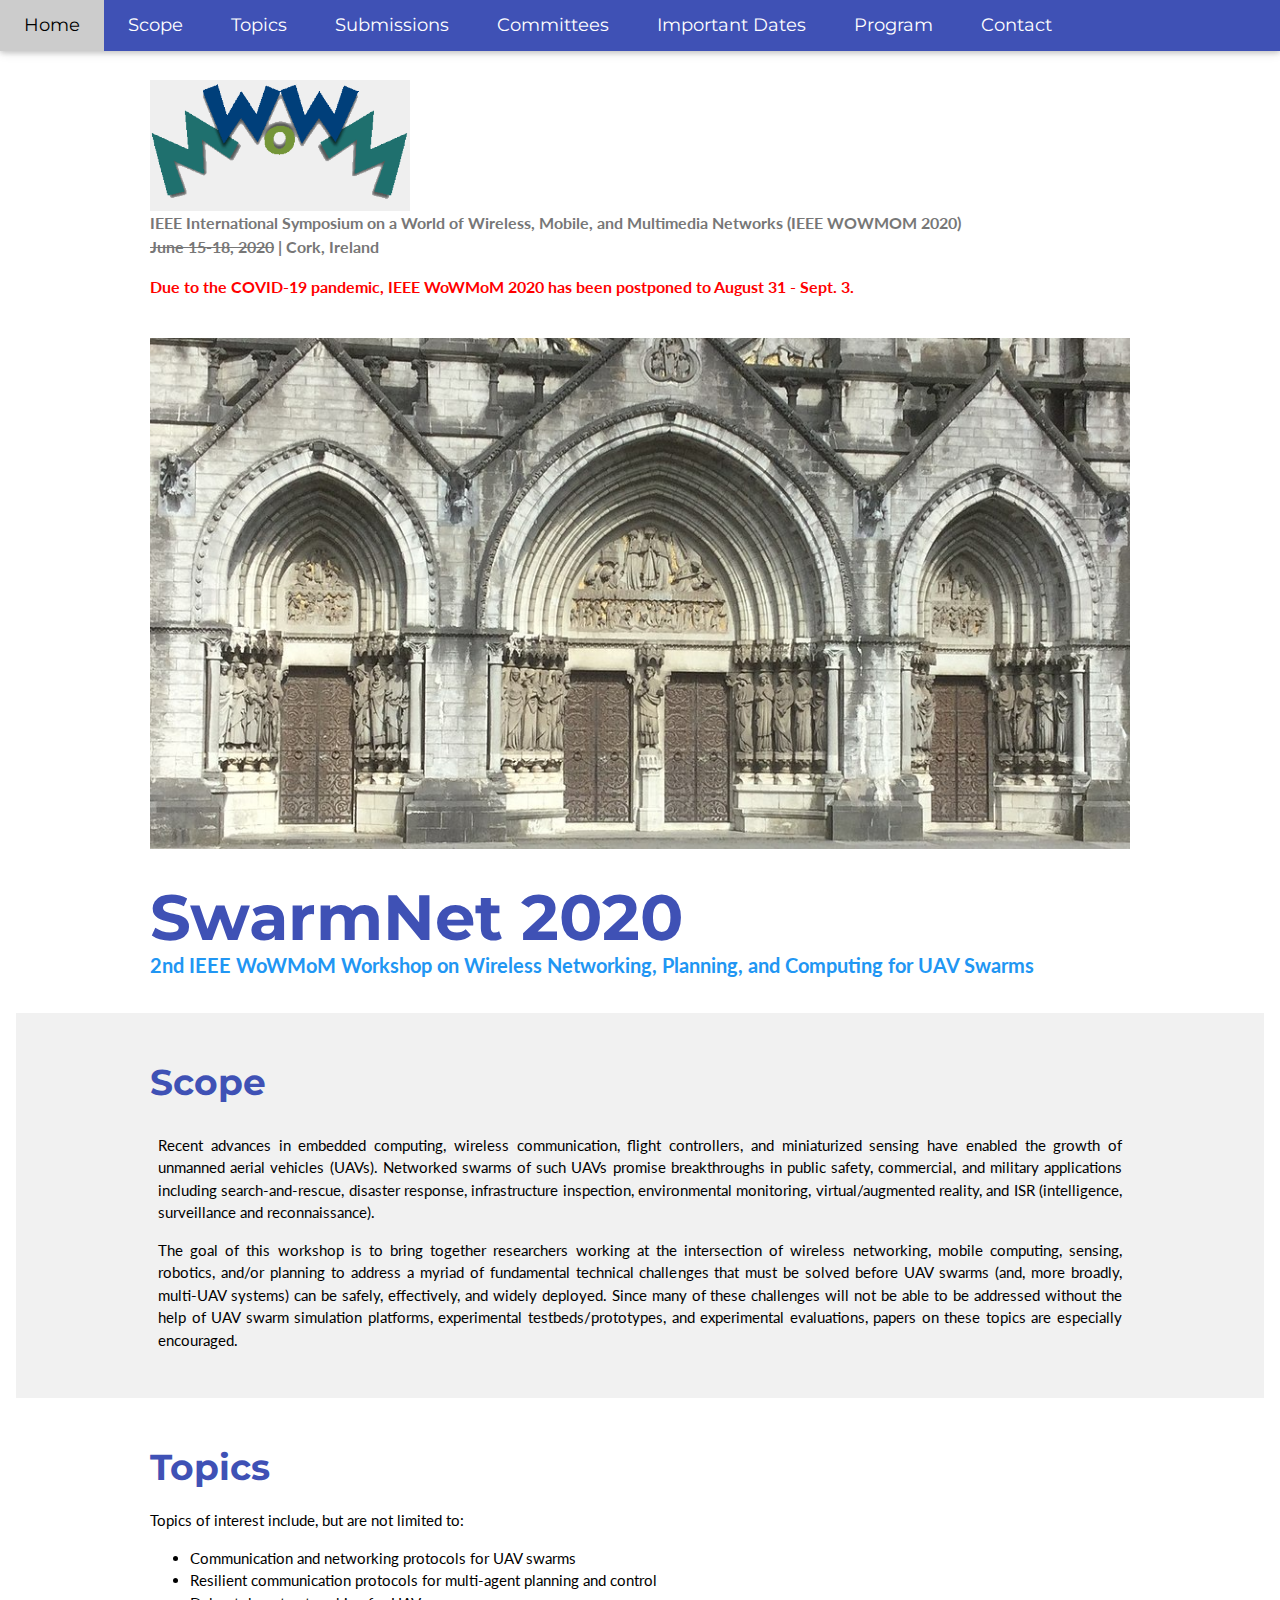
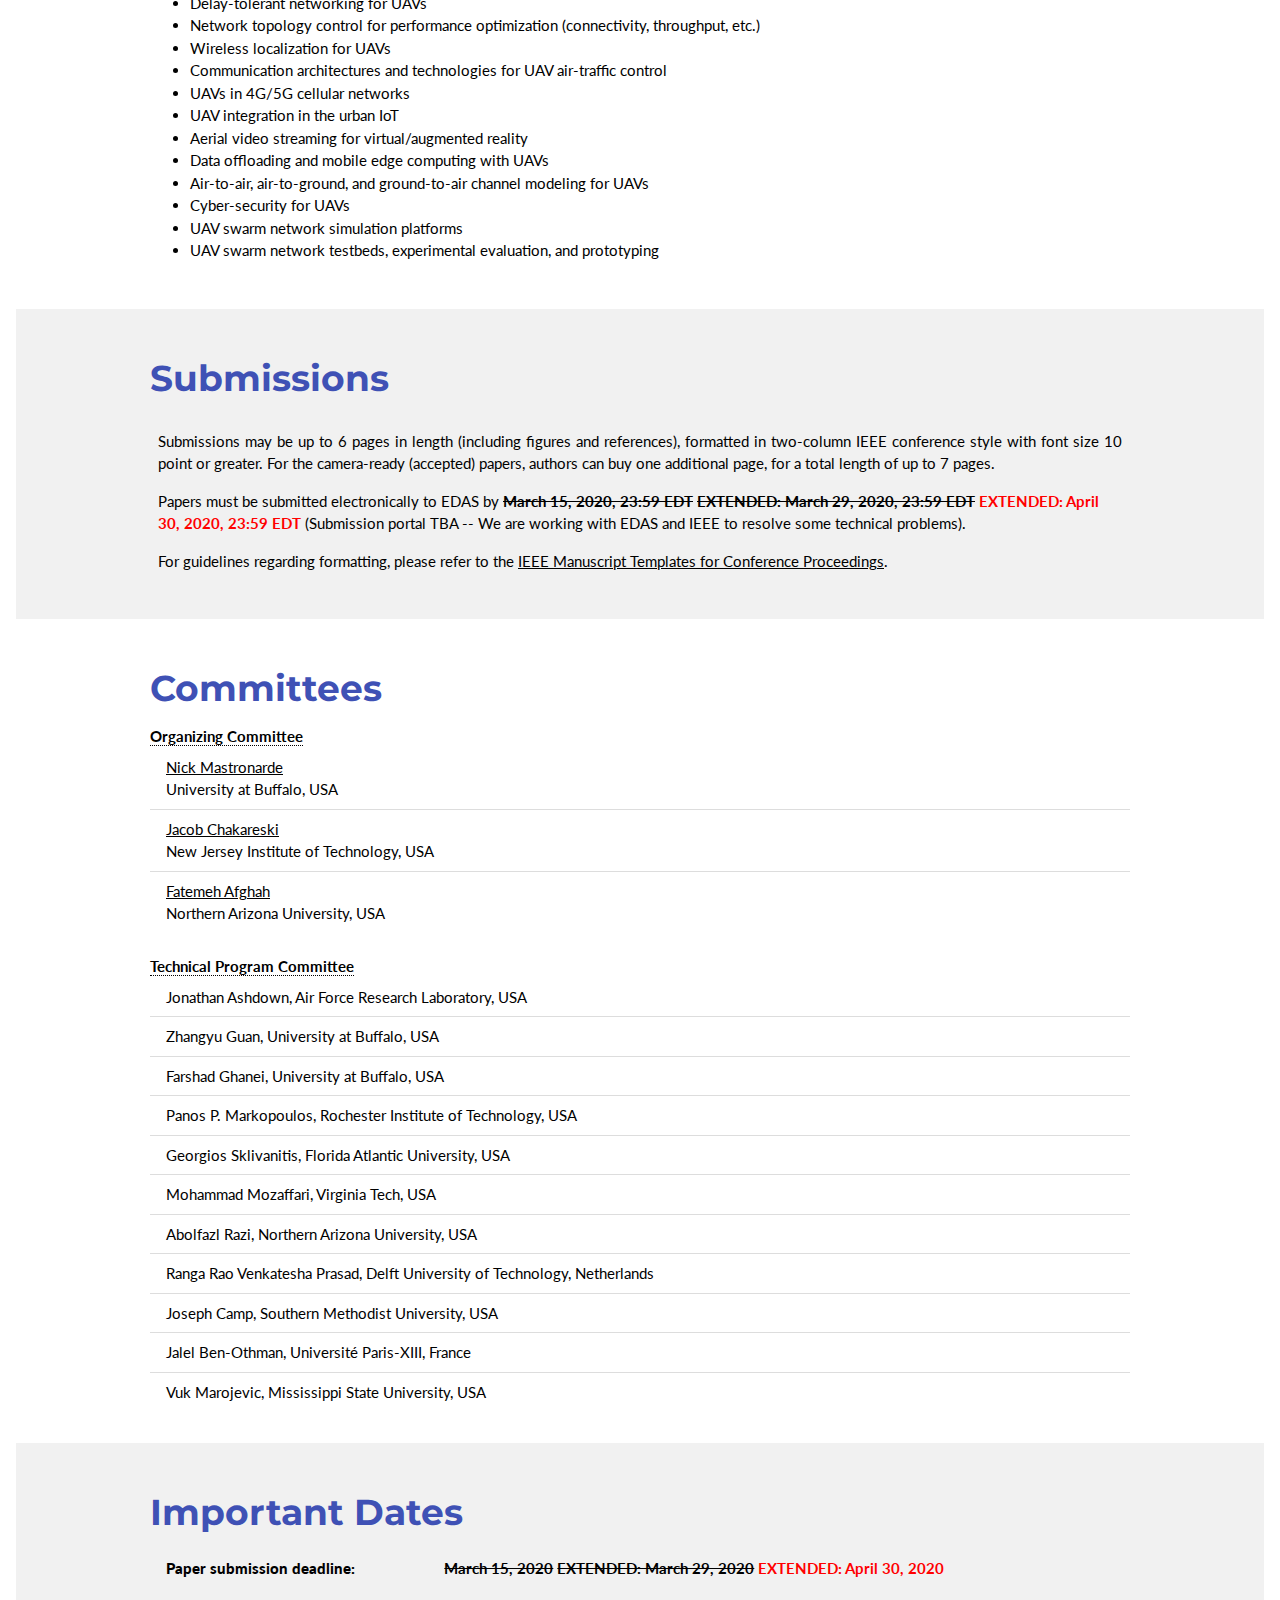
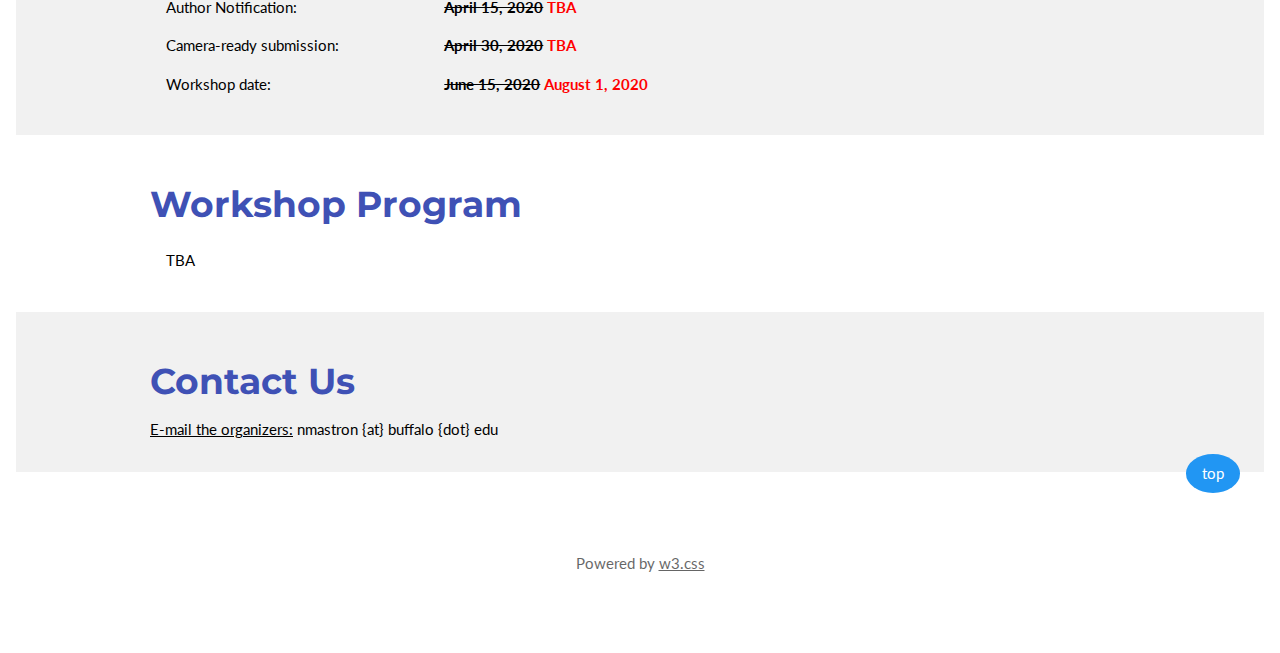
==== 2020/index.html @ 13e82998 "COVID-19 Updates" ====
﻿<!DOCTYPE html>
<html>
   <title>SwarmNet Workshop</title>
   <meta charset="UTF-8">
   <meta name="viewport" content="width=device-width, initial-scale=1">
   <link rel="stylesheet" href="https://www.w3schools.com/w3css/4/w3.css">
   <link href="wcnee.css" rel="stylesheet" type="text/css" id="styleId"/>
   <link rel="stylesheet" href="https://fonts.googleapis.com/css?family=Lato">
   <link rel="stylesheet" href="https://fonts.googleapis.com/css?family=Montserrat">
   <link rel="stylesheet" href="https://cdnjs.cloudflare.com/ajax/libs/font-awesome/4.7.0/css/font-awesome.min.css">
   <style>
      body,h1,h2,h3,h4,h5,h6 {font-family: "Lato", sans-serif}
      .w3-bar,h1,button {font-family: "Montserrat", sans-serif}
      .fa-anchor,.fa-coffee {font-size:200px}
   .auto-style1 {
	font-weight: bold;
	text-decoration: line-through;
}
.auto-style2 {
	font-weight: bold;
	color: #FF0000;
}
   </style>
   <body>
      <!-- Navbar -->
      <div class="w3-top">
         <div class="w3-bar w3-indigo w3-card-2 w3-left-align w3-large">
            <a class="w3-bar-item w3-button w3-hide-medium w3-hide-large w3-right w3-padding-large w3-hover-white w3-large w3-indigo" href="javascript:void(0);" onclick="myFunction()" title="Toggle Navigation Menu"><i class="fa fa-bars"></i></a>
            <a href="#" class="w3-bar-item w3-button w3-padding-large w3-white">Home</a>
            <a href="#scope" class="w3-bar-item w3-button w3-hide-small w3-padding-large w3-hover-white">Scope</a>
            <a href="#topics" class="w3-bar-item w3-button w3-hide-small w3-padding-large w3-hover-white">Topics</a>
            <a href="#submissions" class="w3-bar-item w3-button w3-padding-large">Submissions</a>
            <a href="#committees" class="w3-bar-item w3-button w3-hide-small w3-padding-large w3-hover-white">Committees</a>
            <a href="#dates" class="w3-bar-item w3-button w3-hide-small w3-padding-large w3-hover-white">Important Dates</a>
            <a href="#program" class="w3-bar-item w3-button w3-hide-small w3-padding-large w3-hover-white">Program</a>
            <a href="#contact" class="w3-bar-item w3-button w3-hide-small w3-padding-large w3-hover-white">Contact</a>
         </div>
         
         <!-- Navbar on small screens -->
         <div id="navDemo" class="w3-bar-block w3-white w3-hide w3-hide-large w3-hide-medium w3-large">
            <a href="#scope" class="w3-bar-item w3-button w3-padding-large">Scope</a>
            <a href="#topics" class="w3-bar-item w3-button w3-padding-large">Topics</a>
            <a href="#submissions" class="w3-bar-item w3-button w3-padding-large">Submissions</a>
            <a href="#committees" class="w3-bar-item w3-button w3-padding-large">Committees</a>
            <a href="#dates" class="w3-bar-item w3-button w3-padding-large">Important Dates</a>
            <a href="#program" class="w3-bar-item w3-button w3-padding-large">Program</a>
            <a href="#contact" class="w3-bar-item w3-button w3-padding-large">Contact</a>
         </div>
      </div>
      
      <!-- Header -->
      <header class="w3-container w3-white" style="padding-top:80px;">
      </header>
      
      <!-- First Grid -->
      <div class="w3-row-padding w3-padding-8 w3-container" id="home">
         <div class="w3-content">
            
            <!-- <a href="http://tccc.committees.comsoc.org/" target="_blank"></a>
            <img src="logo-tccc.png" width="120px" style="padding:25px 0px 0px 0px; position:absolute; margin-left:850px;"/>
            
            <a href="https://www.mst.edu" target="_blank">
            <img src="logo-missouri.png" width="120px" style="padding:0px 0px 0px 0px; position:absolute; margin-left:720px;"/></a>
            
            <a href="https://www.computer.org/" target="_blank">
            <img src="ieee-computer-society.png" width="120px" style="padding:0px 0px 0px 0px; position:absolute; margin-left:590px;"/></a> -->
            
            <a href="http://www.cs.ucc.ie/wowmom2020/">            
               <img src="logo-wowmom.png" width="260px" style="padding:0px 0px 0px 0px"/>
            </a>
            <p style="color:#777; font-size:12pt; font-weight: bold; padding-top:0; margin-top:0;">
               IEEE International Symposium on a World of Wireless, Mobile, and Multimedia Networks (IEEE WOWMOM 2020) 
               <br> <s>June 15-18, 2020</s> | Cork, Ireland
            </p>
			 <p style="color:red; font-size:12pt; font-weight: bold; padding-top:0; margin-top:0;">
               Due to the COVID-19 pandemic, IEEE WoWMoM 2020 has been postponed to August 31 - Sept. 3.</p>
            <br>
            
            <img class="w3-image" src="Saint_Fin_Barre_Cathedral.jpg" style="margin-bottom:10px;">
            <h1 class="w3-jumbo w3-text-indigo" style="margin-bottom:-25px;"><b>
			SwarmNet 2020</b></h1>
            <h4 class="w3-text-blue"><b>2nd IEEE WoWMoM Workshop on Wireless Networking, Planning, and Computing for UAV Swarms</b></h4>
            <br>
         </div>
      </div>
      
      <div class="w3-container"> <!-- w3-threequarter -->
         <div class="w3-row-padding w3-padding-32 w3-container w3-light-grey" id="scope">
            <div class="w3-content">
               <h1 class="w3-xxlarge w3-text-indigo "><b>Scope</b></h1>
               <!-- Photo grid (modal) -->
               <div class="w3-row-padding">
                  <div>
                     <p align="justify">Recent advances in embedded computing, wireless communication, flight controllers, 
                     and miniaturized sensing have enabled the growth of unmanned aerial vehicles (UAVs). 
                     Networked swarms of such UAVs promise breakthroughs in public safety, commercial, and military applications 
                     including search-and-rescue, disaster response, infrastructure inspection, environmental monitoring, 
                     virtual/augmented reality, and ISR (intelligence, surveillance and reconnaissance). </p>                    
                     <p align="justify">The goal of this workshop is to bring together researchers working at the intersection of 
                     wireless networking, mobile computing, sensing, robotics, and/or planning 
                     to address a myriad of fundamental technical challenges that must be solved before UAV swarms (and,
                     more broadly, multi-UAV systems) can be safely, effectively, and widely deployed. 
                     Since many of these challenges will not be able to be addressed without the help of UAV swarm simulation platforms, 
                     experimental testbeds/prototypes, and experimental evaluations, papers on these topics are especially encouraged. </p>
                  </div>
               </div>
            </div>
         </div>
         <!-- Second Grid -->
         <div class="w3-row-padding w3-white w3-padding-32 w3-container" id="topics">
            <div class="w3-content">
               <h1 class="w3-xxlarge w3-text-indigo "><b>Topics</b></h1>
               <p>Topics of interest include, but are not limited to:</p>
               <!-- 
               <br>
               <b style="border-bottom: 1px #000 dotted;">Communications and Networking Protocols</b> 
               -->
               <ul>
                  <li> Communication and networking protocols for UAV swarms </li>
                  <li> Resilient communication protocols for multi-agent planning and control </li>
                  <li> Delay-tolerant networking for UAVs </li>
                  <li> Network topology control for performance optimization (connectivity, throughput, etc.) </li>
                  <li> Wireless localization for UAVs </li>
                  <li> Communication architectures and technologies for UAV air-traffic control </li>
                  <li> UAVs in 4G/5G cellular networks </li>
                  <li> UAV integration in the urban IoT </li>
                  <li> Aerial video streaming for virtual/augmented reality </li>
                  <li> Data offloading and mobile edge computing with UAVs </li>
                  <li> Air-to-air, air-to-ground, and ground-to-air channel modeling for UAVs
                  <li> Cyber-security for UAVs
                  <li> UAV swarm network simulation platforms
                  <li> UAV swarm network testbeds, experimental evaluation, and prototyping
			   </ul>
            </div>
         </div>


         <div class="w3-row-padding w3-light-grey w3-padding-32 w3-container" id="submissions">
            <div class="w3-content">
               <h1 class="w3-xxlarge w3-text-indigo"><b>Submissions</b></h1>
               <div class="w3-row-padding">
                  <div>
                     <p align="justify"> Submissions may be up to 6 pages in length (including figures and references), 
                     formatted in two-column IEEE conference style with font size 10 point or greater. 
                     For the camera-ready (accepted) papers, authors can buy one additional page, for a total length of up to 7 pages.</p>
		             <p>Papers must be submitted electronically to EDAS 
			         <!-- (<a href="https://edas.info/N25791" target="_blank"> https://edas.info/N25791 </a>) -->
			         by 
			         <span class="auto-style1">March 15, 2020, 23:59 EDT</span>
					 <span class="auto-style1">EXTENDED: March 29, 2020, 23:59 EDT</span>
					 <span class="auto-style2">EXTENDED: April 30, 2020, 23:59 EDT</span>
					 (Submission portal TBA -- We are working with EDAS and IEEE to resolve some technical problems).
					 </p>
                     <p>For guidelines regarding formatting, please refer to the 
                     <a href="http://www.ieee.org/conferences_events/conferences/publishing/templates.html" target="_blank"> IEEE Manuscript Templates for Conference Proceedings</a>.
                     </p>
		             <!-- <p> A copyright footer should be added to all camera ready submissions. The right footer is selected according the following criteria:
                         (1) For papers in which all authors are employed by the US government, the copyright notice is: U.S. Government work not protected by U.S. copyright;
                         (2) For papers in which all authors are employed by a Crown government (UK, Canada, and Australia), the copyright notice is: 978-1-7281-0270-2/19/$31.00 ©2019 Crown;
                         (3) For papers in which all authors are employed by the European Union, the copyright notice is: 978-1-7281-0270-2/19/$31.00 ©2019 European Union; and
			             (4) For all other papers the copyright notice is: 978-1-7281-0270-2/19/$31.00 ©2019 IEEE.</p> -->
                  </div>
               </div>
            </div>
         </div>


         <div class="w3-row-padding w3-white w3-padding-32 w3-container" id="committees">
            <div class="w3-content">
               <h1 class="w3-xxlarge w3-text-indigo"><b>Committees</b></h1>
               <ul class="w3-ul">
                  <b style="border-bottom: 1px #000 dotted;">Organizing Committee</b>
                  <li> <a href="http://www.eng.buffalo.edu/~nmastron/" target="_blank"> Nick Mastronarde</a>
                       <br> University at Buffalo, USA
                        
                  <li> <a href="http://www.jakov.org/" target="_blank"> Jacob Chakareski</a>
                       <br> New Jersey Institute of Technology, USA
                  
                  <li> <a href="https://www.ics.uci.edu/~mlevorat/" target="_blank"> Fatemeh Afghah</a>
                       <br> Northern Arizona University, USA
               </ul>
		       <br>
               <ul class="w3-ul">
                  <b style="border-bottom: 1px #000 dotted;">Technical Program Committee</b>
                  <li> Jonathan Ashdown, Air Force Research Laboratory, USA
                  <li> Zhangyu Guan, University at Buffalo, USA
                  <li> Farshad Ghanei, University at Buffalo, USA
                  <li> Panos P. Markopoulos, Rochester Institute of Technology, USA
                  <li> Georgios Sklivanitis, Florida Atlantic University, USA
                  <li> Mohammad Mozaffari, Virginia Tech, USA
                  <li> Abolfazl Razi, Northern Arizona University, USA
                  <li> Ranga Rao Venkatesha Prasad, Delft University of Technology, Netherlands
                  <li> Joseph Camp, Southern Methodist University, USA
                  <li> Jalel Ben-Othman, Université Paris-XIII, France
		  <li> Vuk Marojevic, Mississippi State University, USA
               </ul>
            </div>
         </div>

         <div class="w3-row-padding w3-light-grey w3-padding-32 w3-container" id="dates">
            <div class="w3-content">
               <h1 class="w3-xxlarge w3-text-indigo"><b>Important Dates</b></h1>
               <table class="w3-table w3-striped">
                  <tr>
		             <th><b>Paper submission deadline:</b></th>
                     <th><span class="auto-style1">March 15, 2020</span>
					 <span class="auto-style1">EXTENDED: March 29, 2020</span>
					 <span class="auto-style2">EXTENDED: April 30, 2020</span>
					 </th>
                  </tr>
                  <tr>
                     <td>Author Notification:</td>
                     <td> <span class="auto-style1">April 15, 2020</span> 
                     <span class="auto-style2">TBA</span></td>
                  </tr>
                  <tr>
                     <td>Camera-ready submission:</td>
                     <td> <span class="auto-style1">April 30, 2020</span>
                     <span class="auto-style2">TBA</span></td></td>
                  </tr>
                  <tr>
                     <td>Workshop date:</td>
                     <td> <span class="auto-style1">June 15, 2020</span>
                     <span class="auto-style2">August 1, 2020</span></td></td>
                  </tr>
               </table>
            </div>
         </div>

         <div class="w3-row-padding w3-white w3-padding-32 w3-container" id="program">
            <div class="w3-content">
               <h1 class="w3-xxlarge w3-text-indigo"><b>Workshop Program</b></h1>
               <ul class="w3-ul">
                  <li> TBA
	              <!-- <li> 08:00 – 08:30 Registration
                  <li> 08:30 – 08:35 Opening Remarks
                  <li> 08:35 – 09:25 Keynote Talk: 
		               Autonomous Localization, Channelization, and Networking – Dimitris Pados
                  <li> 09:25 – 10:00 Invited Talk: 
		               Drone Cellular Networks: from theory to practice – Ludovico Ferranti
                  <li> 10:00 – 10:30 Coffee Break
                  <li> 10:30 – 12:20 Accepted Papers
                  <li> [1] Adaptive Swarm Control for Mobile Resource Placement in Wireless Ad-hoc Networks –	
                       Bradley R Fraser, Andrew Coyle, Claudia Szabo, Robert Hunjet
	              <li> [2] Ground Localization with a Drone and UWB Antennas: Experiments on the Field –
                       Francesco Betti Sorbelli, Cristina M. Pinotti
                  <li> [3] Blockchain Technology for Network of Unmanned Aerial Vehicle Swarms –	
                       Isaac Jensen, Daisy Flora Selvaraj, Prakash Ranganathan
	              <li> [4] Ray Tracing Analysis for UAV-assisted Integrated Access and Backhaul Millimeter Wave Networks –
                       Alberto Perez, Abdurrahman Fouda, Ahmed S. Ibrahim
                  <li> 12:20 – 12:30 Closing -->
	           </ul>
            </div>
         </div>     
	      
         <div class="w3-row-padding w3-light-grey w3-padding-32 w3-container" id="contact">
            <div class="w3-content">
               <h1 class="w3-xxlarge w3-text-indigo"><b>Contact Us</b></h1>
               <a href="mailto:nmastron@buffalo.edu" target="_top">E-mail the organizers:</a> nmastron 
				  {at} buffalo {dot} edu
            </div>
         </div>

         <div class="w3-container" style="position:relative">
            <a href="#home" class="w3-button w3-normal w3-circle w3-blue"
               style="position:absolute;top:-18px;right:24px"> top </a>
         </div>
      </div>

      <!--
      <div class="w3-container w3-rest">
         <div id="twitter">
            <a class="twitter-timeline" data-lang="en" height="2150" data-theme="dark" data-link-color="#2B7BB9" href="https://twitter.com/IEEE_WCNEE?ref_src=twsrc%5Etfw">Tweets by IEEE_WCNEE</a>
            <script>!function(d,s,id){var js,fjs=d.getElementsByTagName(s)[0],p=/^http:/.test(d.location)?'http':'https';if(!d.getElementById(id)){js=d.createElement(s);js.id=id;js.src=p+"://platform.twitter.com/widgets.js";fjs.parentNode.insertBefore(js,fjs);}}(document,"script","twitter-wjs");</script>
         </div>
      </div>
      -->

      <!--
	  <div class="w3-container w3-rest">
	  			<div id="conference">
		       	<p class="title">WCNEE Workshops</p>
				<ul>
			  		<li><a href="http://infocom2018.ieee-infocom.org/content/workshop-wcnee-wireless-communications-and-networking-extreme-environments">2018 - Honolulu, USA</a></li>
			  	</ul>
			  	<ul>
			  		<li><a href="http://infocom2017.ieee-infocom.org/workshop/wcnee-wireless-communications-and-networking-extreme-environments">2017 - Atlanta, USA</a></li>
			  	</ul>
			 </div>
	   </div>
	   -->
	   
      <!-- Footer -->
      <footer class="w3-container w3-padding-64 w3-center w3-opacity">
         <p>Powered by <a href="https://www.w3schools.com/w3css/default.asp" target="_blank">w3.css</a></p>
      </footer>
      <script>
         // Used to toggle the menu on small screens when clicking on the menu button
         function myFunction() {
             var x = document.getElementById("navDemo");
             if (x.className.indexOf("w3-show") == -1) {
                 x.className += " w3-show";
             } else {
                 x.className = x.className.replace(" w3-show", "");
             }
         }
      </script>
   </body>
</html>
---- 2020/wcnee.css ----
div#conference{
	margin-top: 20px;
	margin-left: 0px;
	margin-right:50px;
	background:#333333;
	border-radius: 5px;	
	width:300px;
	height:300px;
	overflow: auto;
}

div#conference .title{
    color: white;
    text-align:left;
    margin-left:10px;
    margin-bottom:-5px;
	font-weight:bold;
	font-family: "Lato", sans-serif;
	font-size:0.9em;
	background:transparent;
	text-decoration:none;
	
}

div#conference ul.menu li a{
	float:left;
	color:#ffffff;
	
}



div#conference li {
  color: white; /* bullet color */
   margin-bottom:10px;
   margin-top:10px;
   margin-left:-15px;
	
}
div#conference ul {
border-top: 1px solid #404040;
}

#conference a:link, 
#conference a:visited, 
#conference a:hover { 
	color:#fff;
}
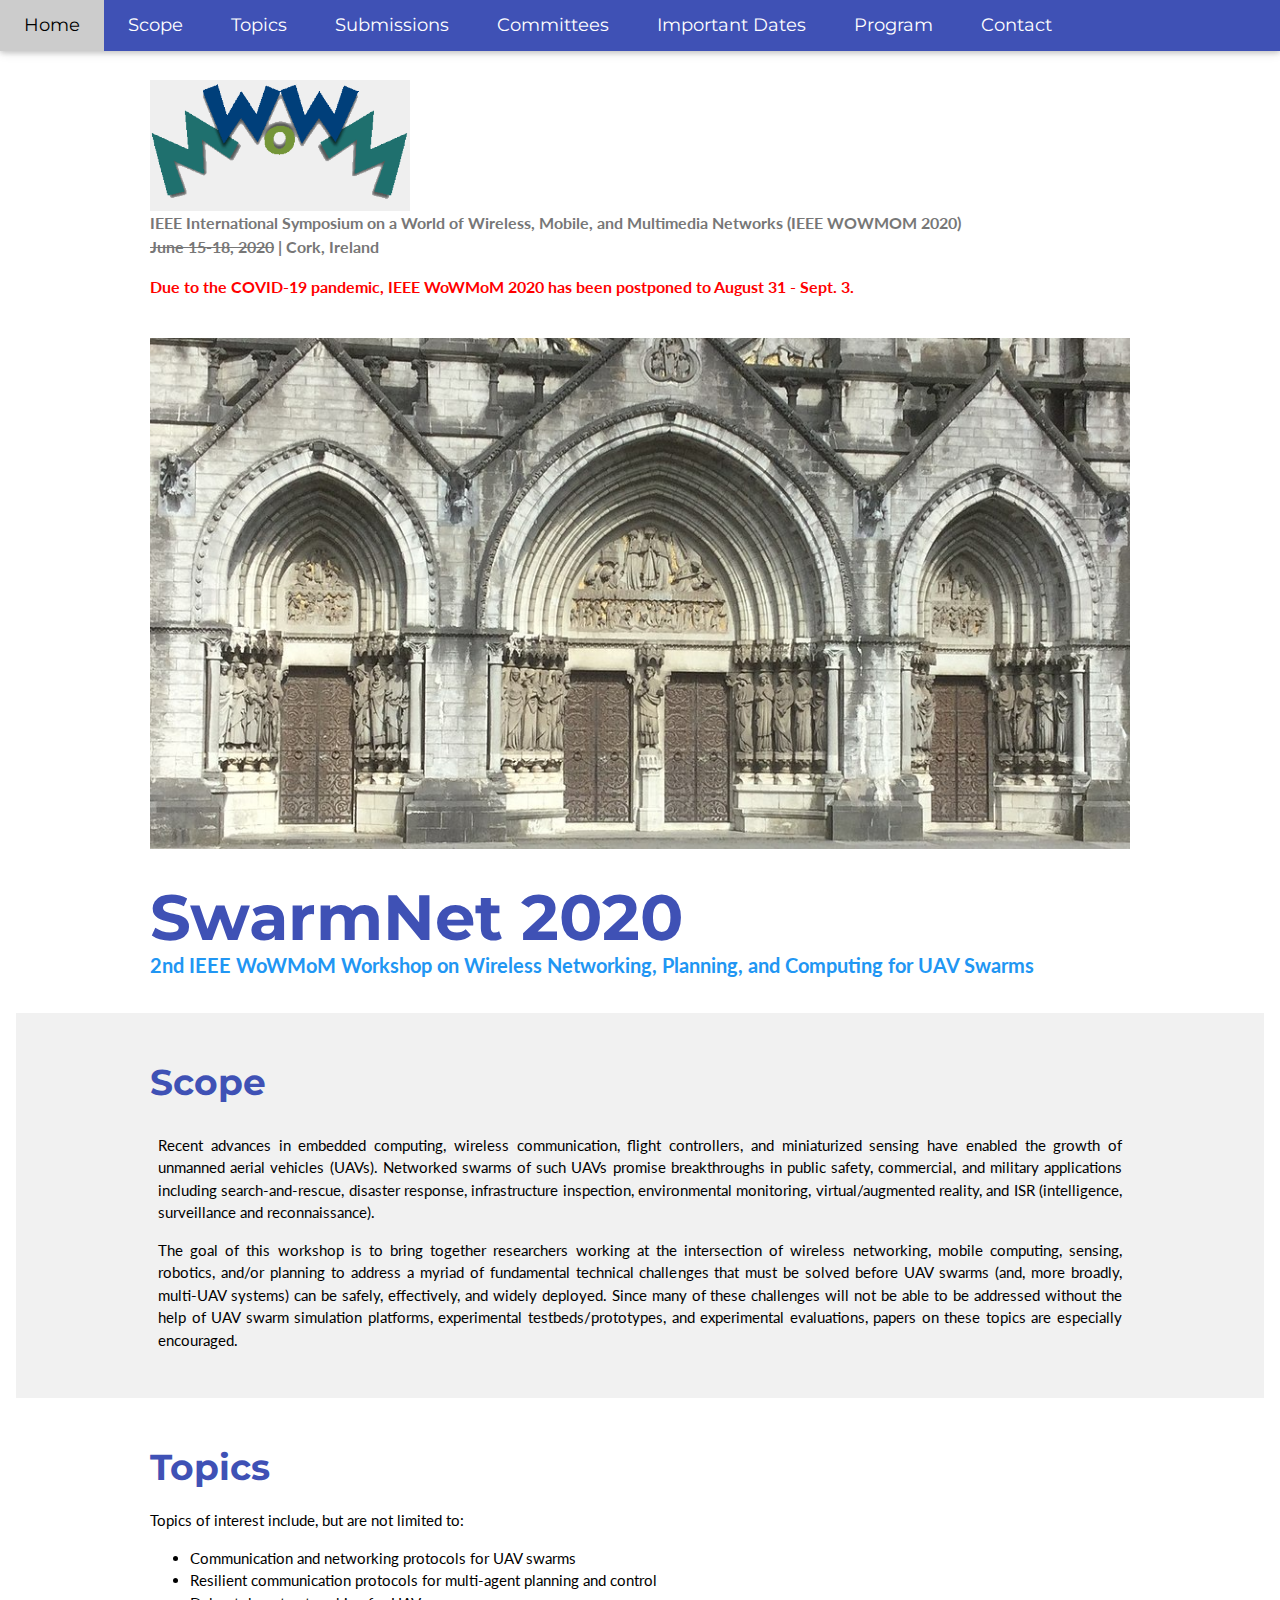
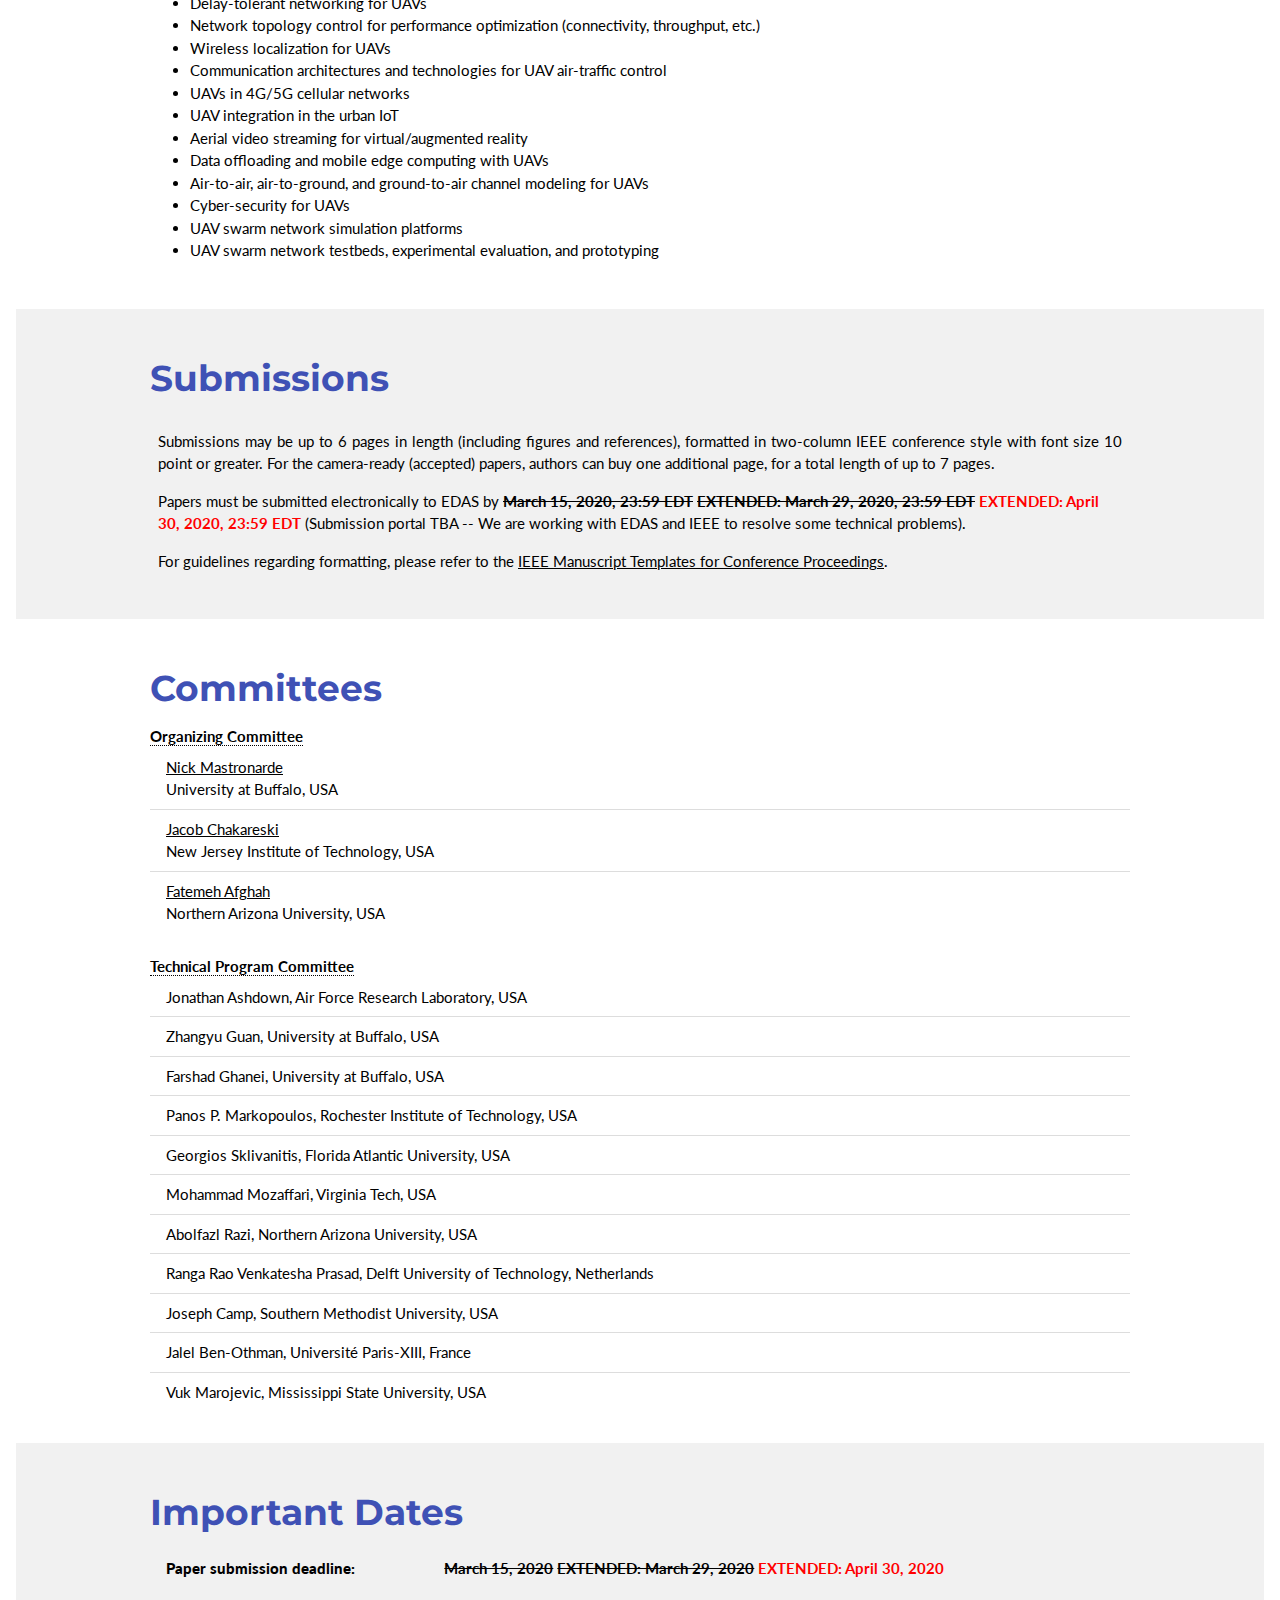
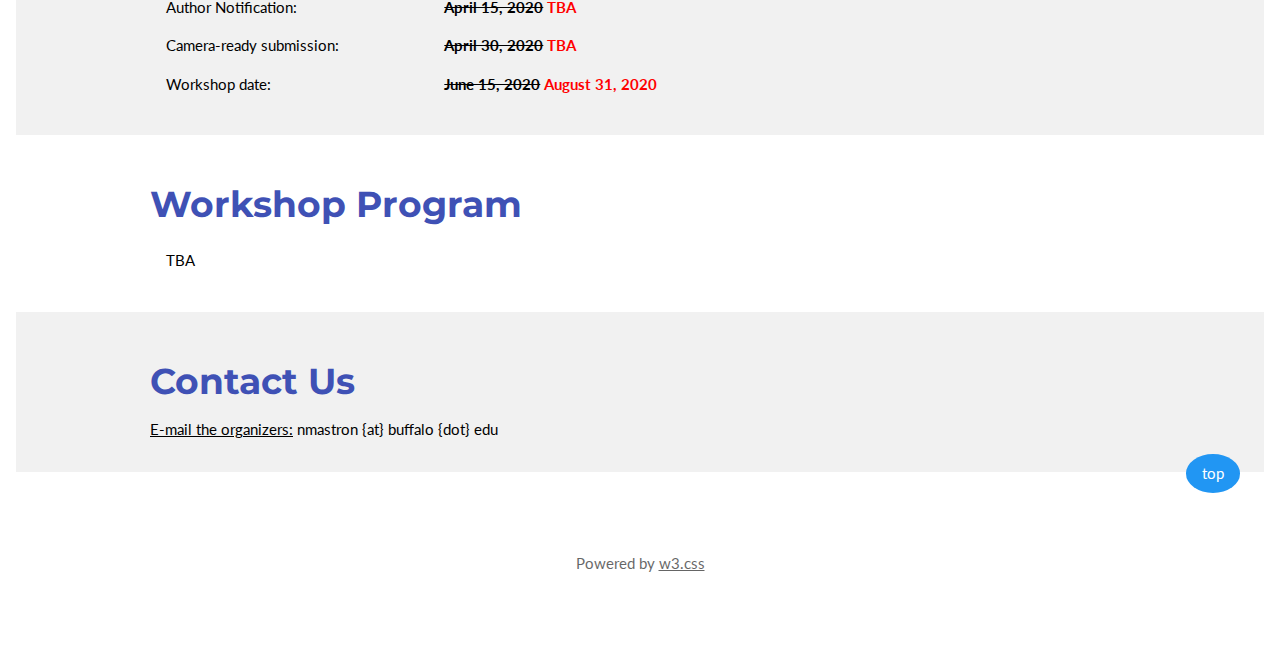
==== commit 3d5efd27: "Updated conference date" ====
--- a/2020/index.html
+++ b/2020/index.html
@@ -221,7 +221,7 @@
                   <tr>
                      <td>Workshop date:</td>
                      <td> <span class="auto-style1">June 15, 2020</span>
-                     <span class="auto-style2">August 1, 2020</span></td></td>
+                     <span class="auto-style2">August 31, 2020</span></td></td>
                   </tr>
                </table>
             </div>
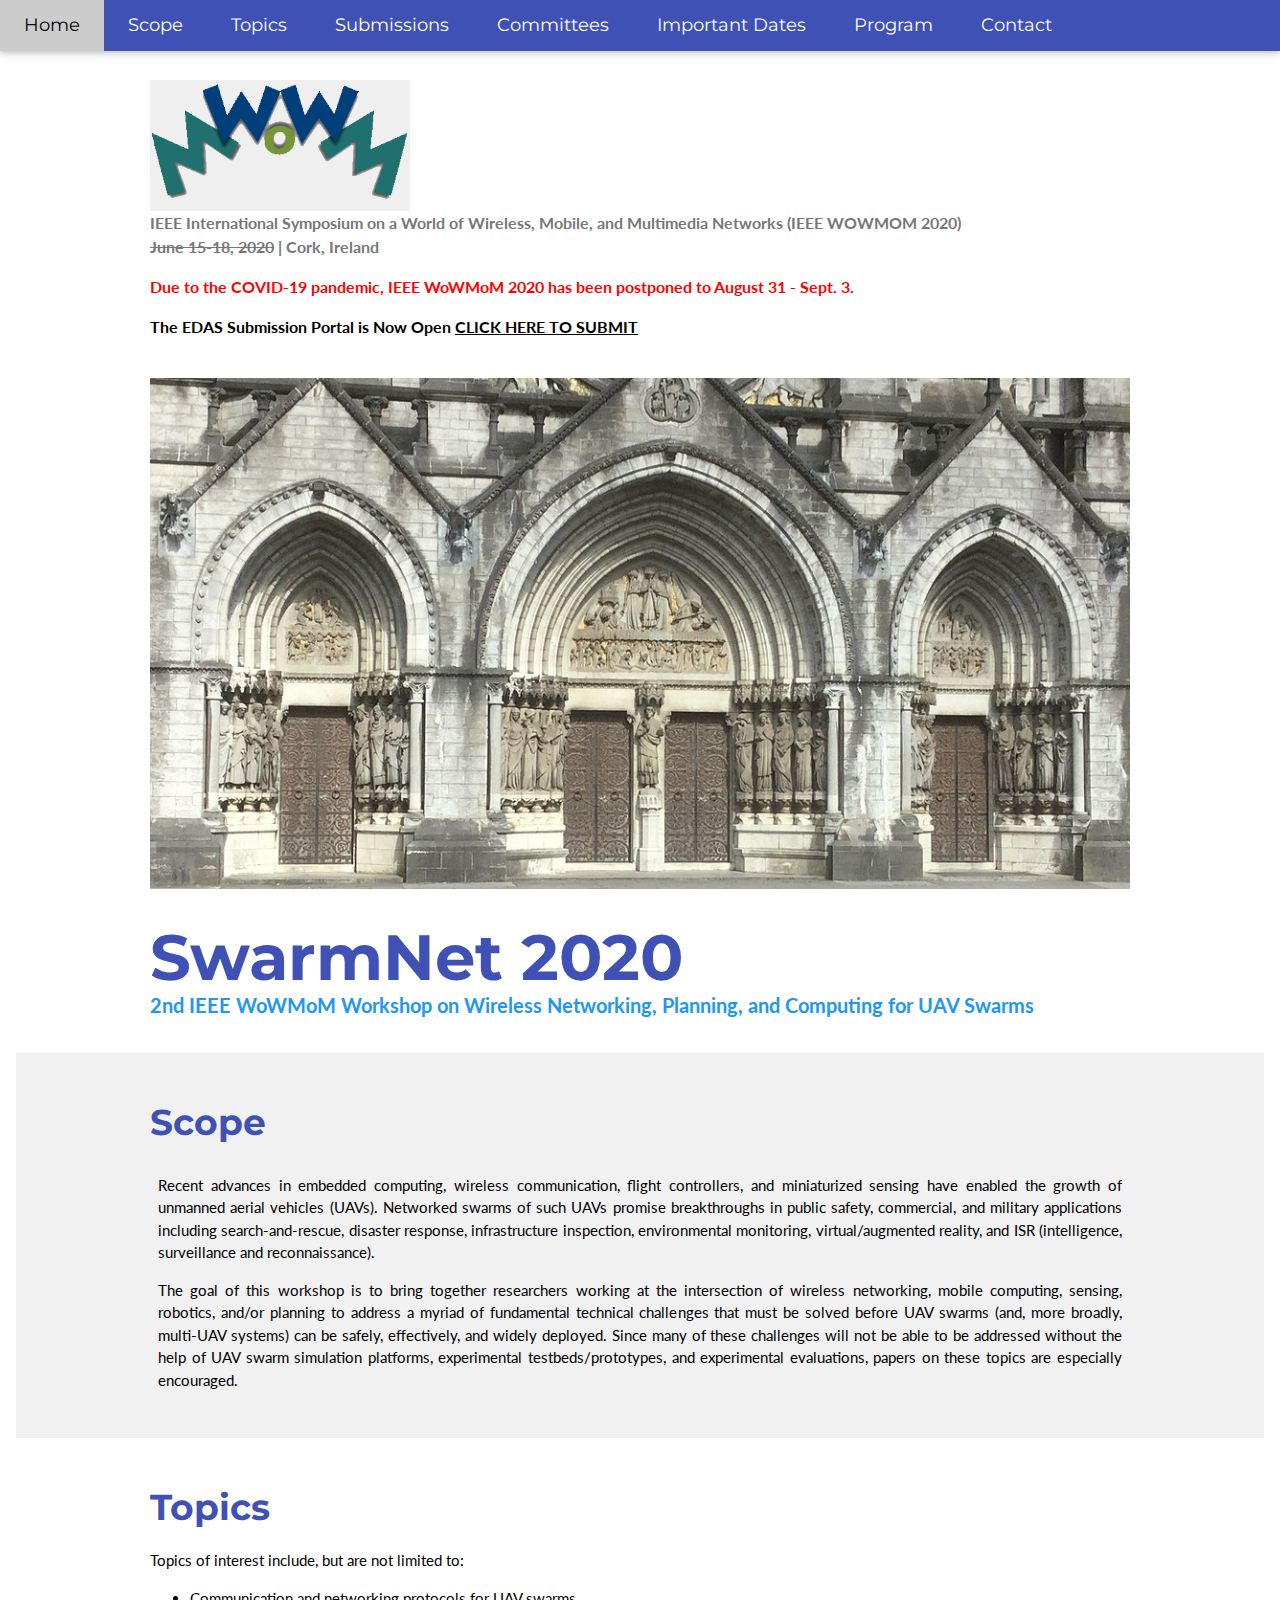
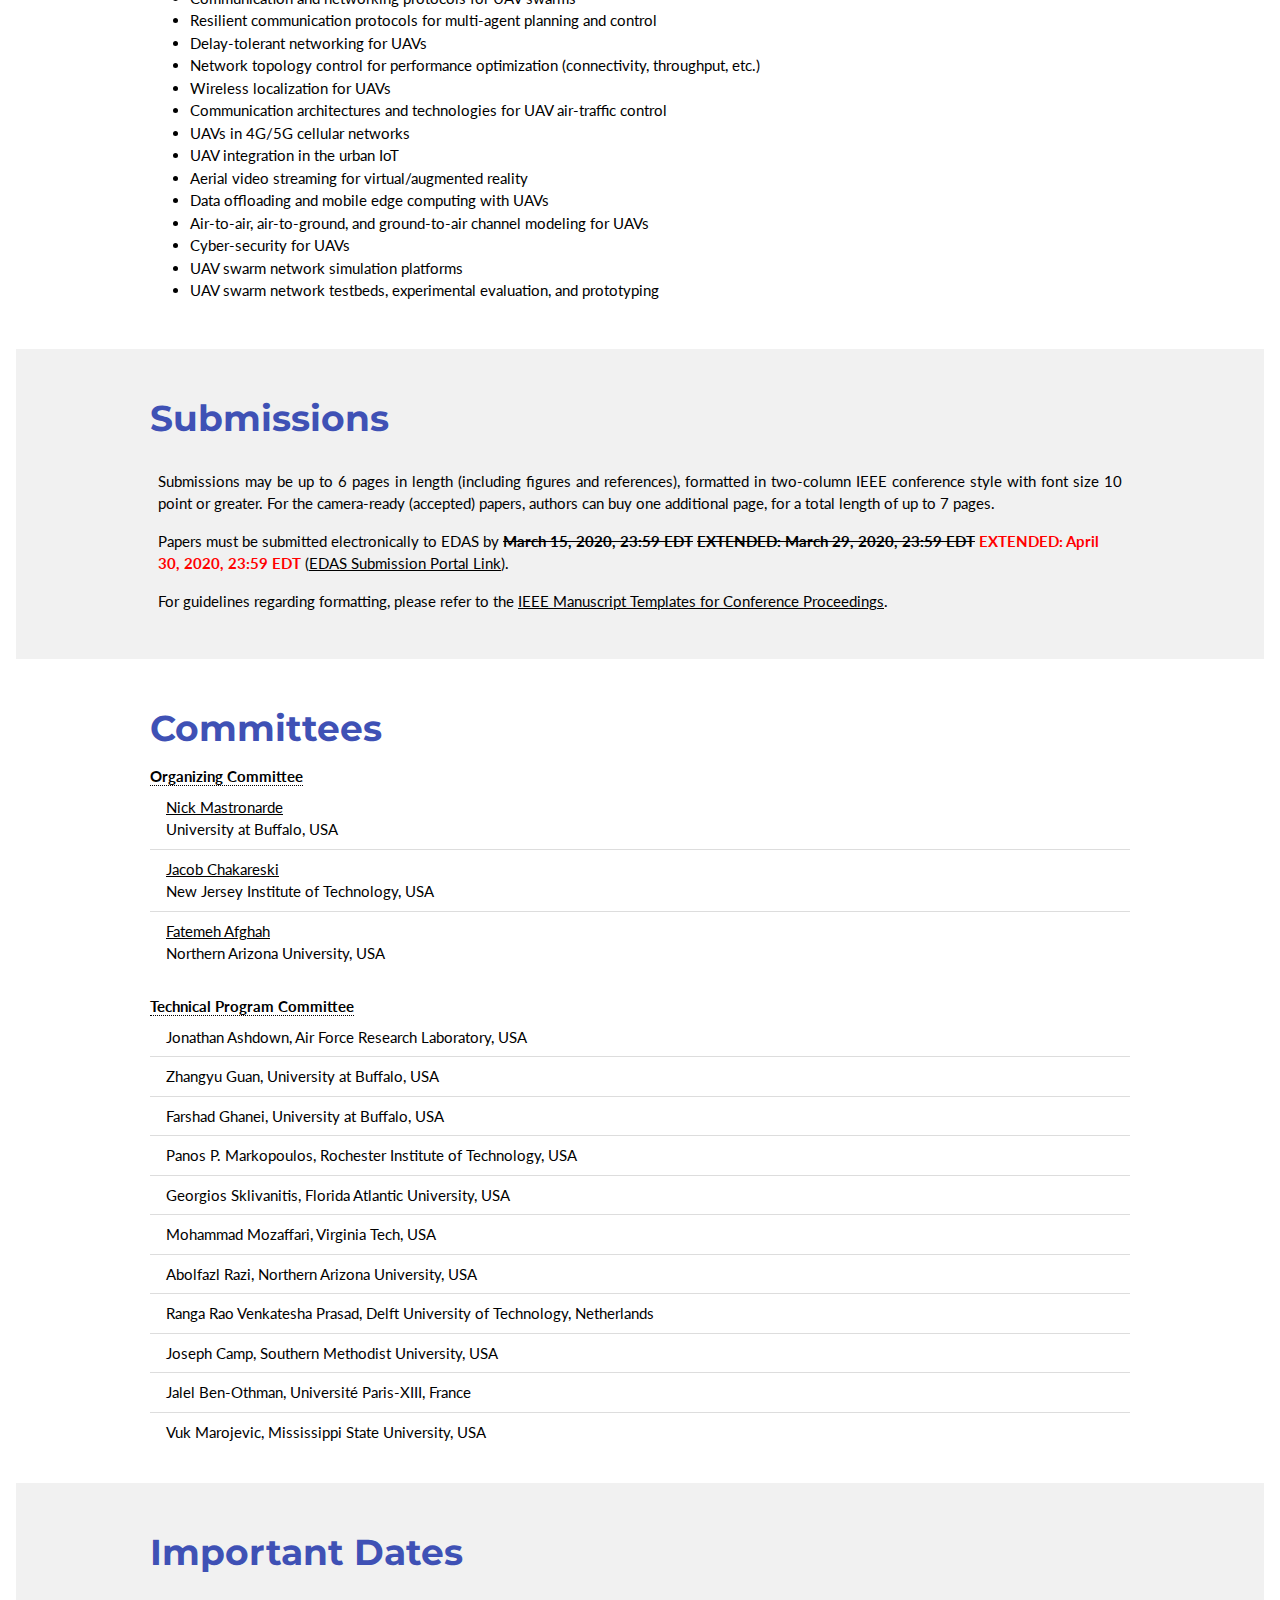
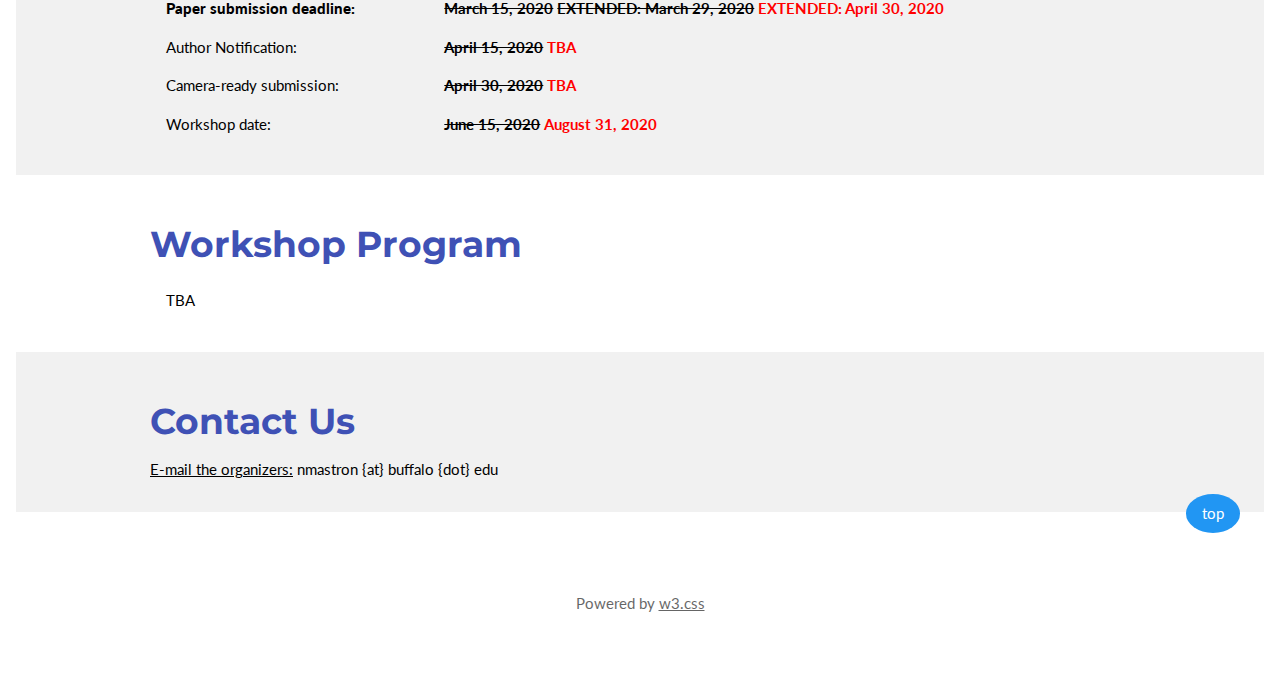
==== commit 54ffa9c8: "Added submission link" ====
--- a/2020/index.html
+++ b/2020/index.html
@@ -72,8 +72,10 @@
                IEEE International Symposium on a World of Wireless, Mobile, and Multimedia Networks (IEEE WOWMOM 2020) 
                <br> <s>June 15-18, 2020</s> | Cork, Ireland
             </p>
-			 <p style="color:red; font-size:12pt; font-weight: bold; padding-top:0; margin-top:0;">
+			<p style="color:red; font-size:12pt; font-weight: bold; padding-top:0; margin-top:0;">
                Due to the COVID-19 pandemic, IEEE WoWMoM 2020 has been postponed to August 31 - Sept. 3.</p>
+            <p style="color:black; font-size: 12pt; font-weight: bold; padding-top:0; margin-top:0;">
+               The EDAS Submission Portal is Now Open <a href="#submissions">CLICK HERE TO SUBMIT</a></p>
             <br>
             
             <img class="w3-image" src="Saint_Fin_Barre_Cathedral.jpg" style="margin-bottom:10px;">
@@ -138,6 +140,7 @@
          <div class="w3-row-padding w3-light-grey w3-padding-32 w3-container" id="submissions">
             <div class="w3-content">
                <h1 class="w3-xxlarge w3-text-indigo"><b>Submissions</b></h1>
+               <a id="submissions"</a>
                <div class="w3-row-padding">
                   <div>
                      <p align="justify"> Submissions may be up to 6 pages in length (including figures and references), 
@@ -149,7 +152,7 @@
 			         <span class="auto-style1">March 15, 2020, 23:59 EDT</span>
 					 <span class="auto-style1">EXTENDED: March 29, 2020, 23:59 EDT</span>
 					 <span class="auto-style2">EXTENDED: April 30, 2020, 23:59 EDT</span>
-					 (Submission portal TBA -- We are working with EDAS and IEEE to resolve some technical problems).
+					 (<a href="https://edas.info/N27453">EDAS Submission Portal Link</a>).
 					 </p>
                      <p>For guidelines regarding formatting, please refer to the 
                      <a href="http://www.ieee.org/conferences_events/conferences/publishing/templates.html" target="_blank"> IEEE Manuscript Templates for Conference Proceedings</a>.
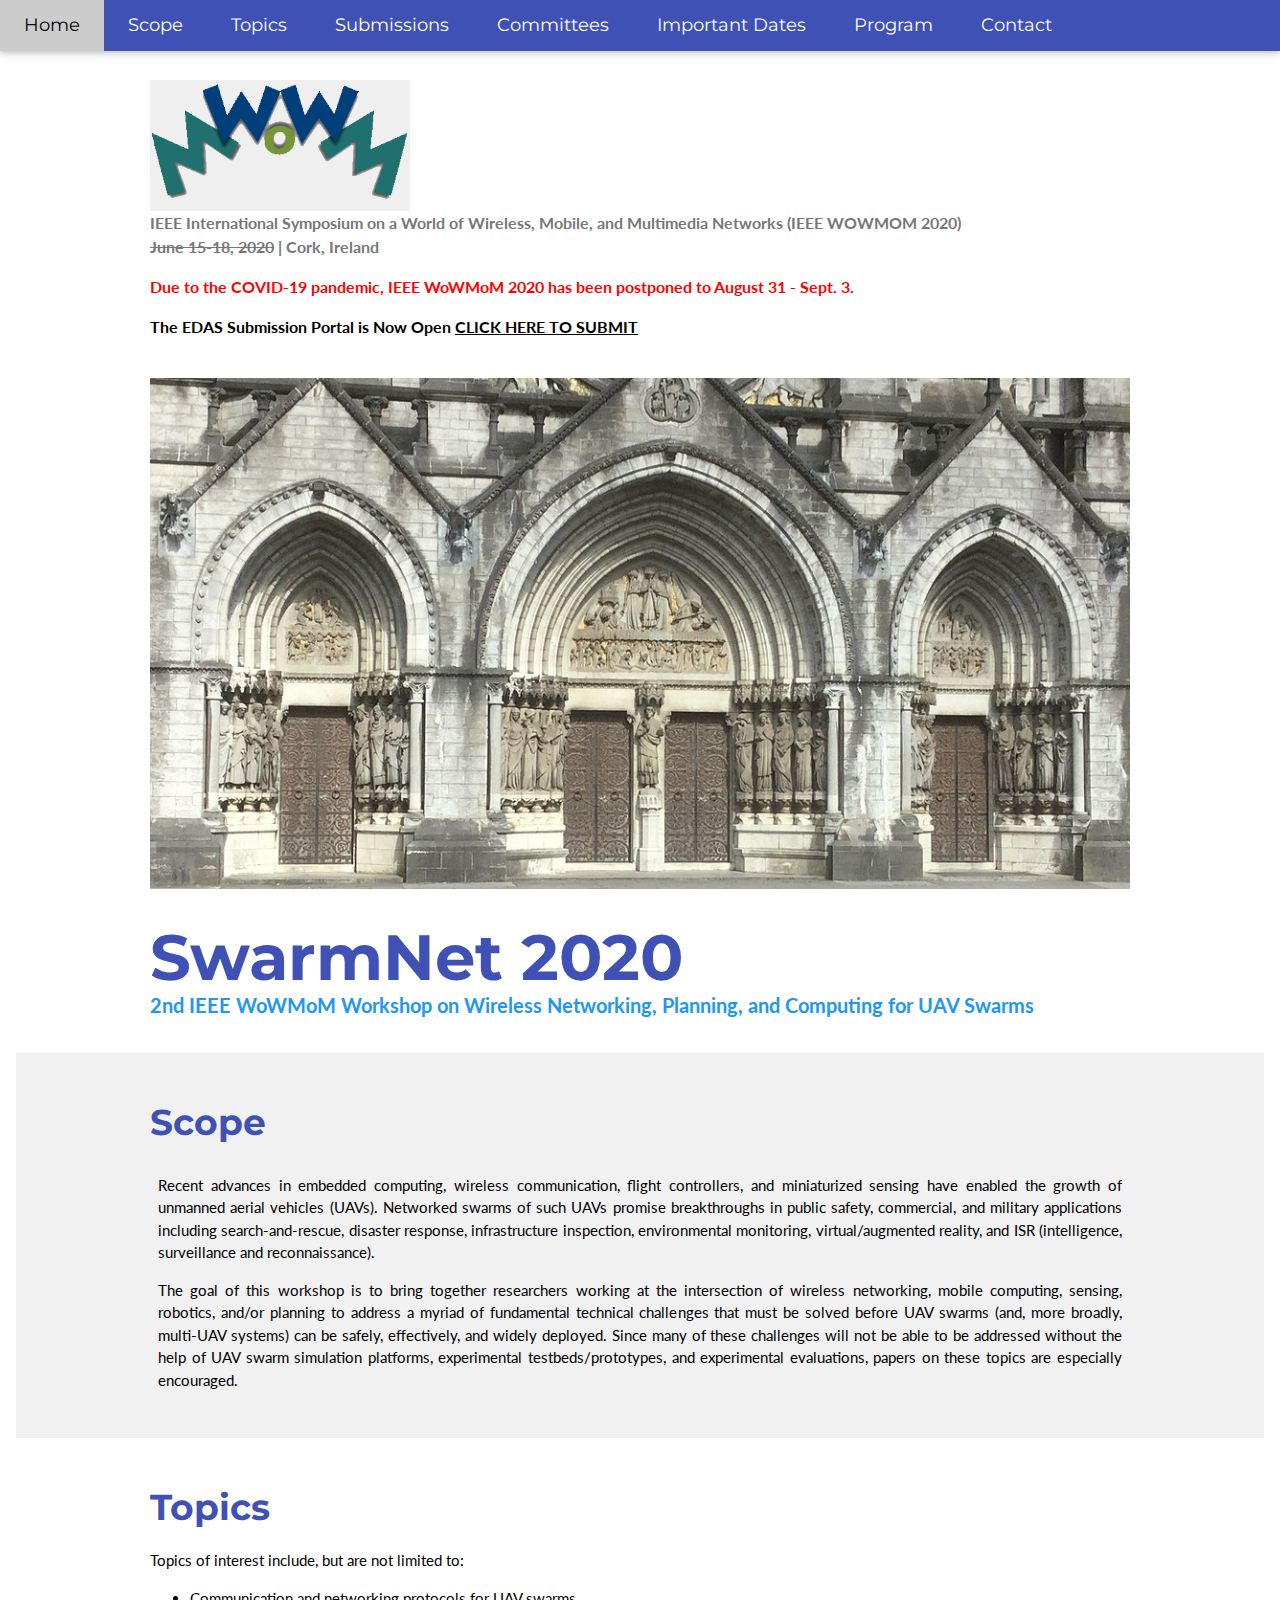
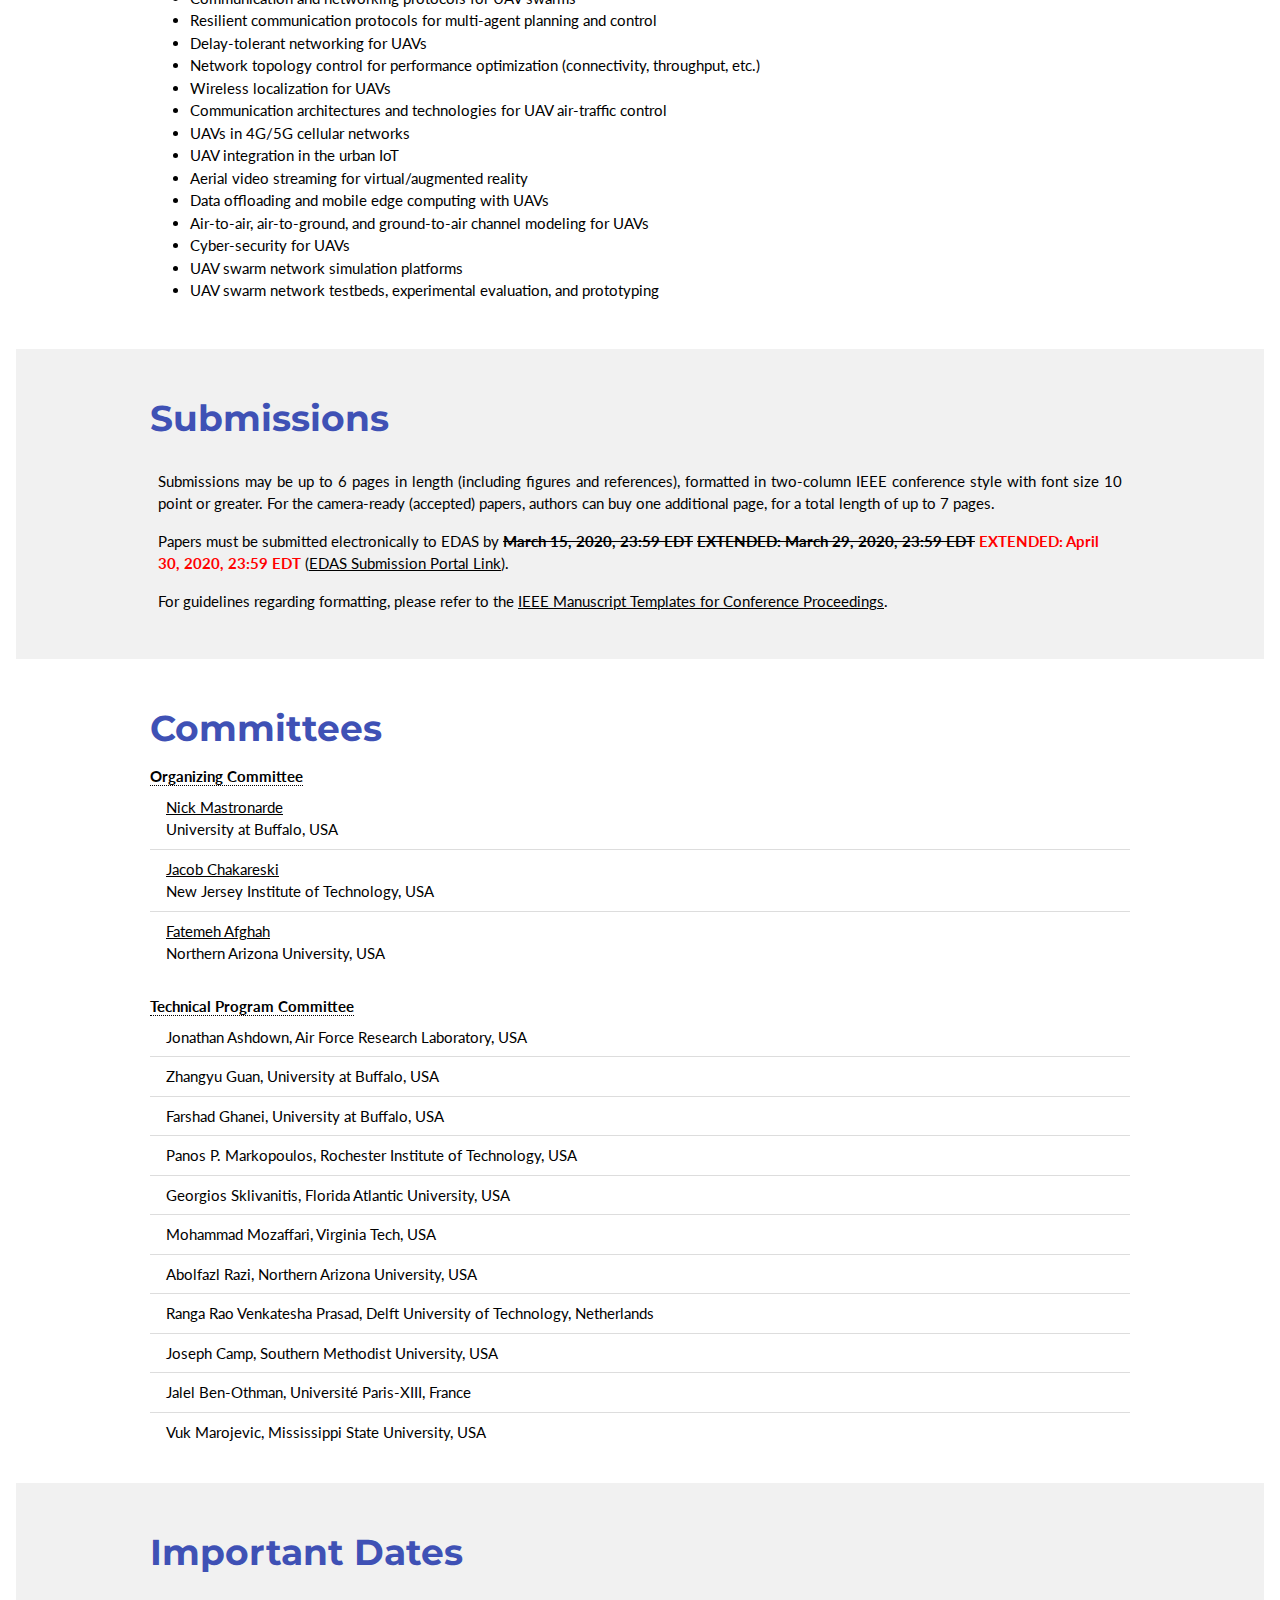
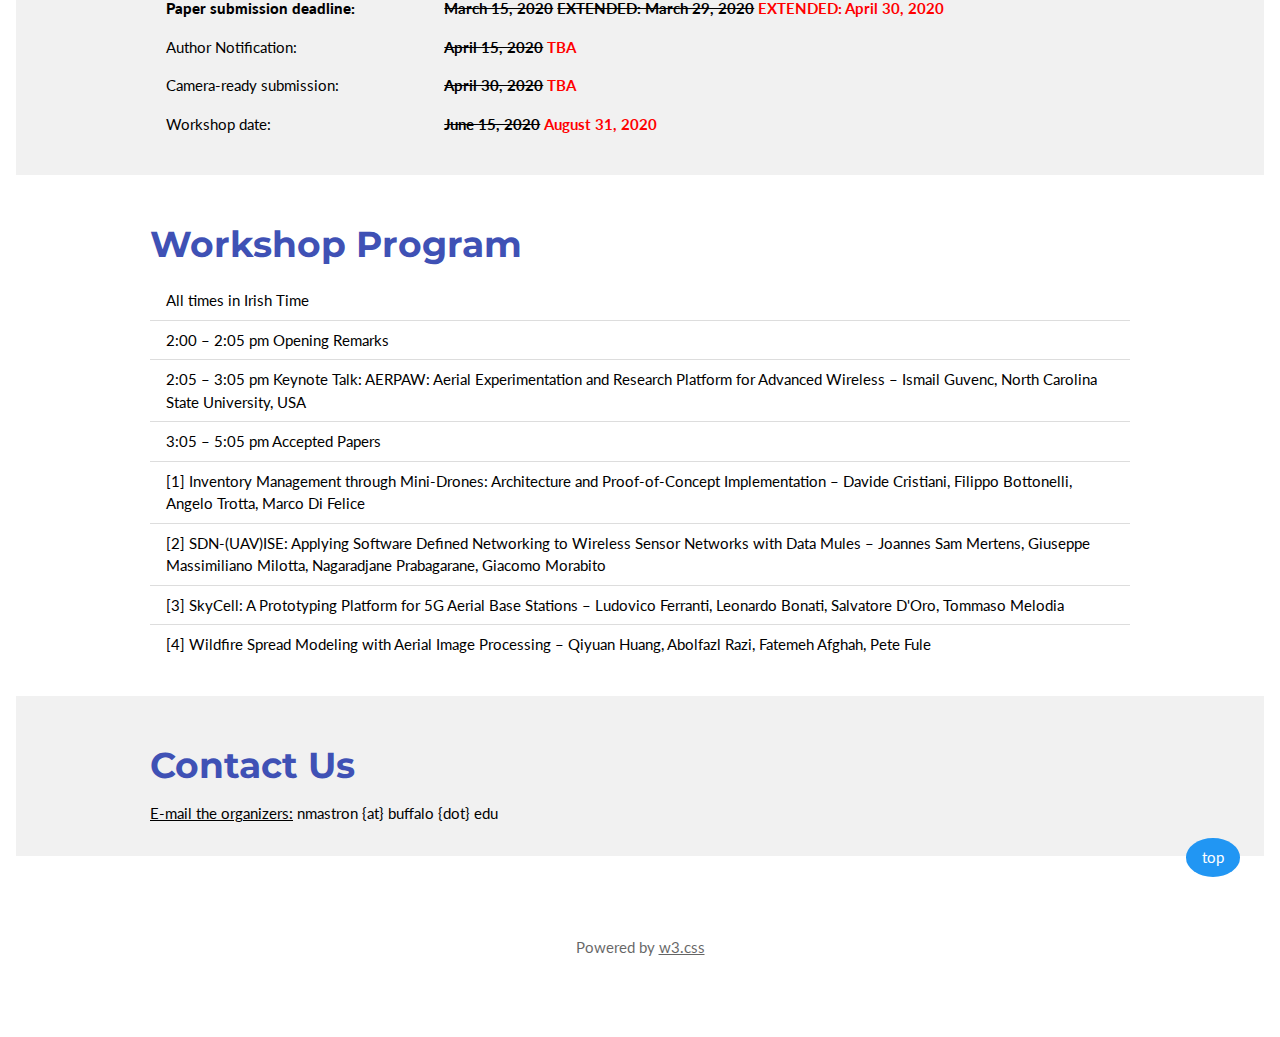
==== commit 9e7f8995: "Updated program" ====
--- a/2020/index.html
+++ b/2020/index.html
@@ -234,25 +234,20 @@
             <div class="w3-content">
                <h1 class="w3-xxlarge w3-text-indigo"><b>Workshop Program</b></h1>
                <ul class="w3-ul">
-                  <li> TBA
-	              <!-- <li> 08:00 – 08:30 Registration
-                  <li> 08:30 – 08:35 Opening Remarks
-                  <li> 08:35 – 09:25 Keynote Talk: 
-		               Autonomous Localization, Channelization, and Networking – Dimitris Pados
-                  <li> 09:25 – 10:00 Invited Talk: 
-		               Drone Cellular Networks: from theory to practice – Ludovico Ferranti
-                  <li> 10:00 – 10:30 Coffee Break
-                  <li> 10:30 – 12:20 Accepted Papers
-                  <li> [1] Adaptive Swarm Control for Mobile Resource Placement in Wireless Ad-hoc Networks –	
-                       Bradley R Fraser, Andrew Coyle, Claudia Szabo, Robert Hunjet
-	              <li> [2] Ground Localization with a Drone and UWB Antennas: Experiments on the Field –
-                       Francesco Betti Sorbelli, Cristina M. Pinotti
-                  <li> [3] Blockchain Technology for Network of Unmanned Aerial Vehicle Swarms –	
-                       Isaac Jensen, Daisy Flora Selvaraj, Prakash Ranganathan
-	              <li> [4] Ray Tracing Analysis for UAV-assisted Integrated Access and Backhaul Millimeter Wave Networks –
-                       Alberto Perez, Abdurrahman Fouda, Ahmed S. Ibrahim
-                  <li> 12:20 – 12:30 Closing -->
-	           </ul>
+                  <li> All times in Irish Time
+	          <li> 2:00 – 2:05 pm Opening Remarks
+                  <li> 2:05 – 3:05 pm Keynote Talk: 
+		               AERPAW: Aerial Experimentation and Research Platform for Advanced Wireless – Ismail Guvenc, North Carolina State University, USA
+                  <li> 3:05 – 5:05 pm Accepted Papers
+                  <li> [1] Inventory Management through Mini-Drones: Architecture and Proof-of-Concept Implementation –	
+                       Davide Cristiani, Filippo Bottonelli, Angelo Trotta, Marco Di Felice
+	          <li> [2] SDN-(UAV)ISE: Applying Software Defined Networking to Wireless Sensor Networks with Data Mules  –
+                       Joannes Sam Mertens, Giuseppe Massimiliano Milotta, Nagaradjane Prabagarane, Giacomo Morabito
+                  <li> [3] SkyCell: A Prototyping Platform for 5G Aerial Base Stations –	
+                       Ludovico Ferranti, Leonardo Bonati, Salvatore D'Oro, Tommaso Melodia
+	          <li> [4] Wildfire Spread Modeling with Aerial Image Processing –
+                       Qiyuan Huang, Abolfazl Razi, Fatemeh Afghah, Pete Fule
+	          </ul>
             </div>
          </div>     
 	      
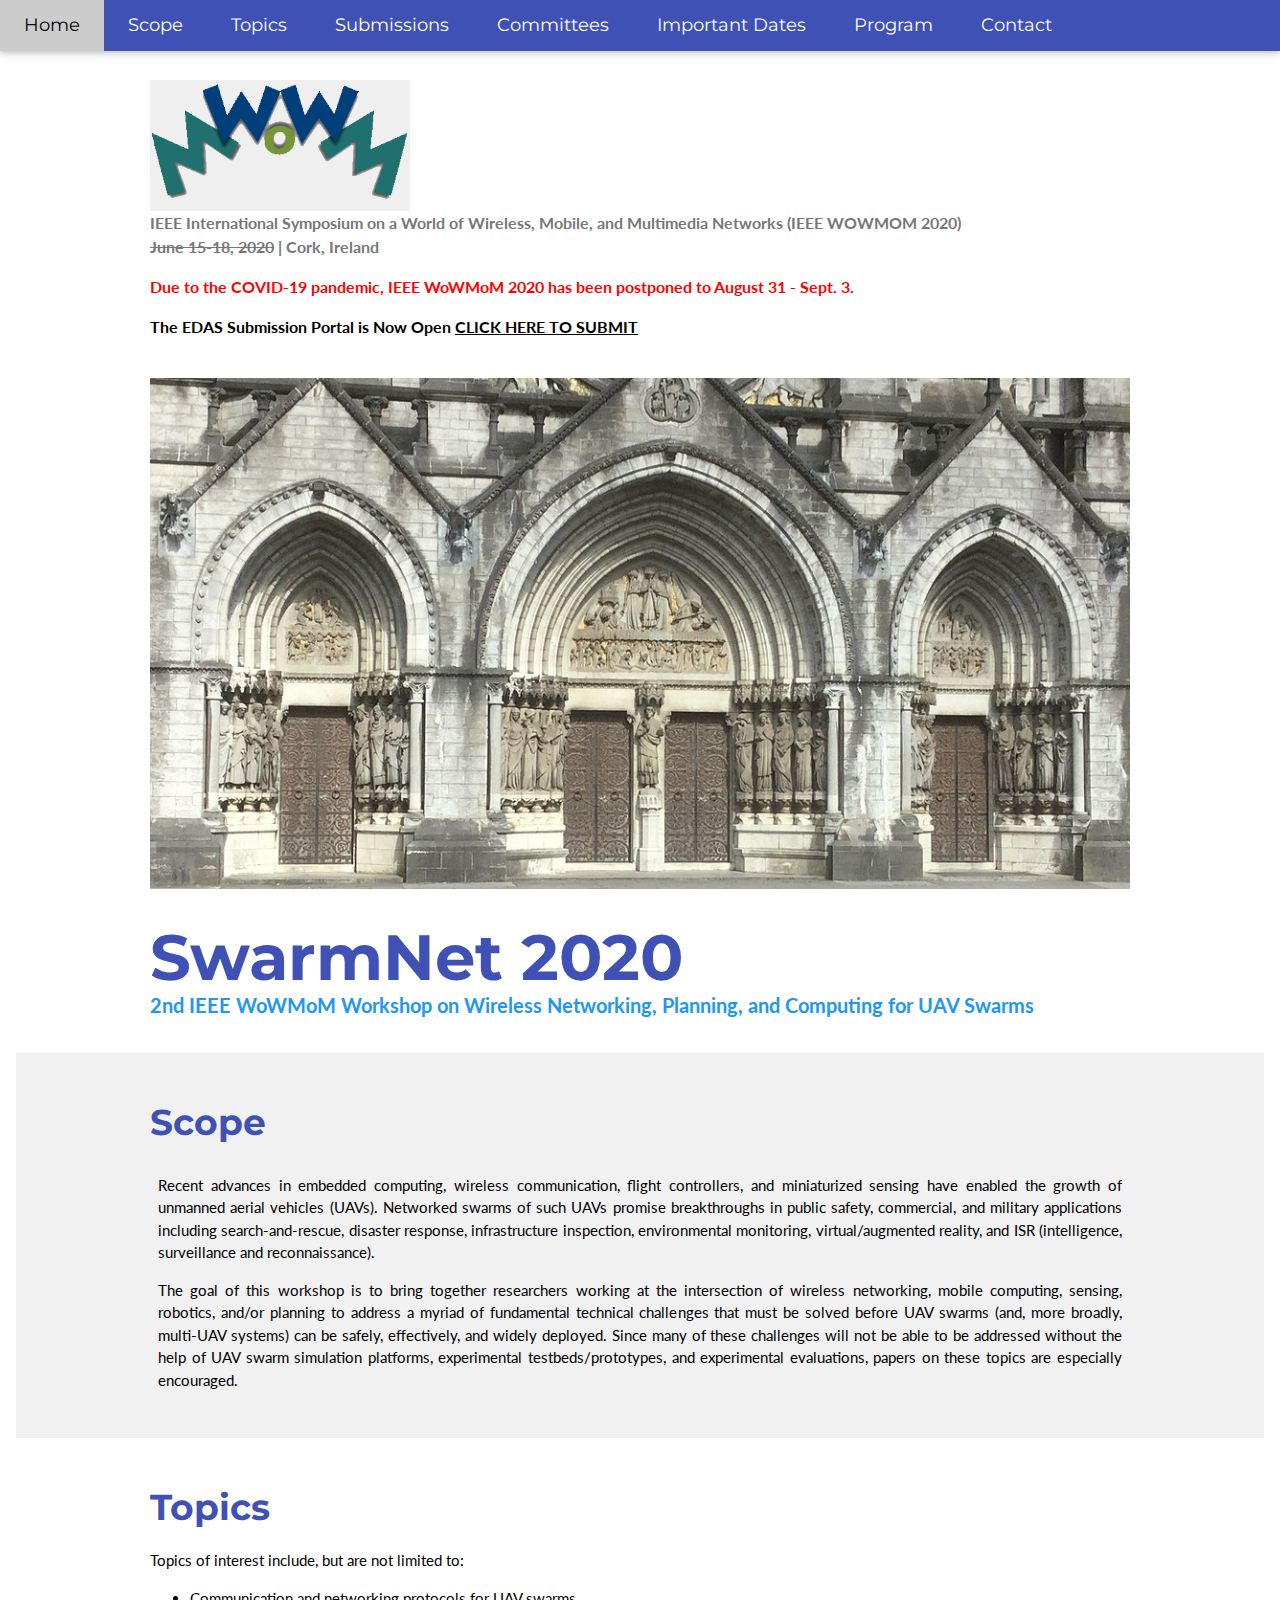
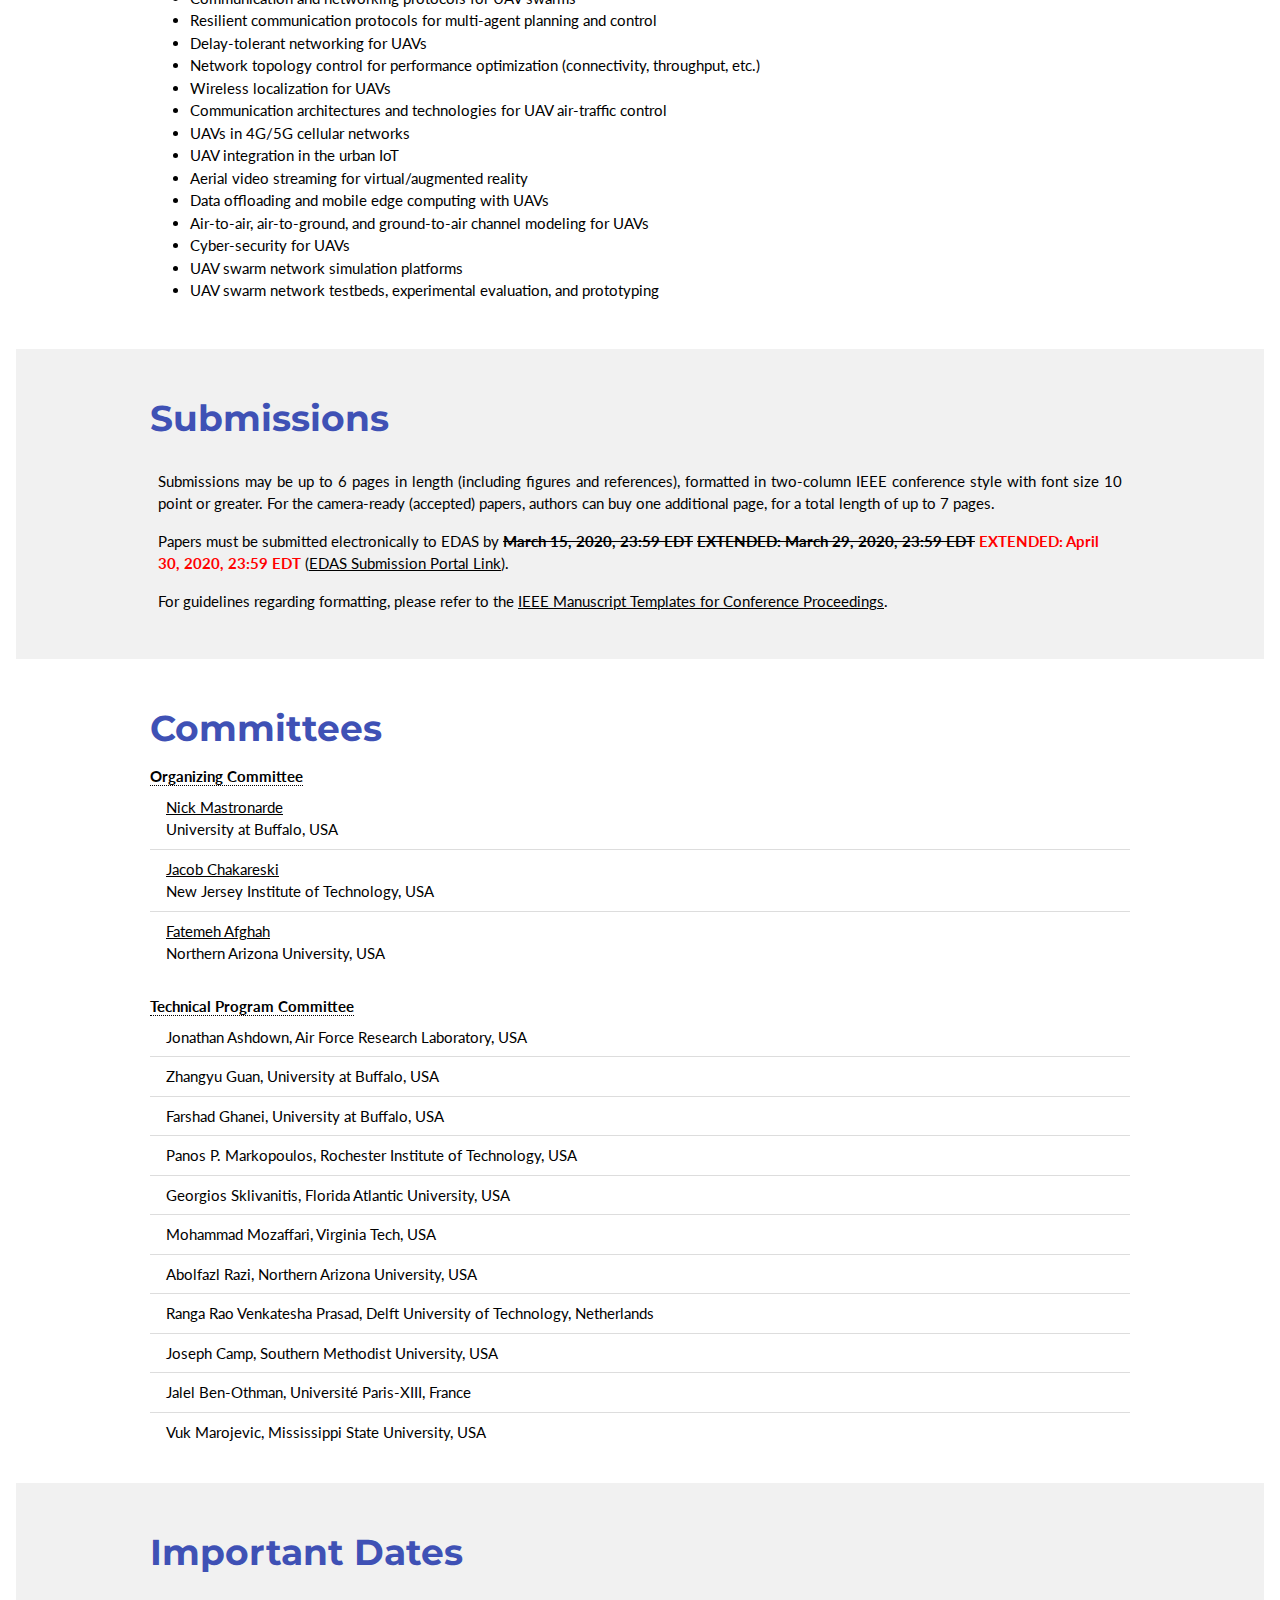
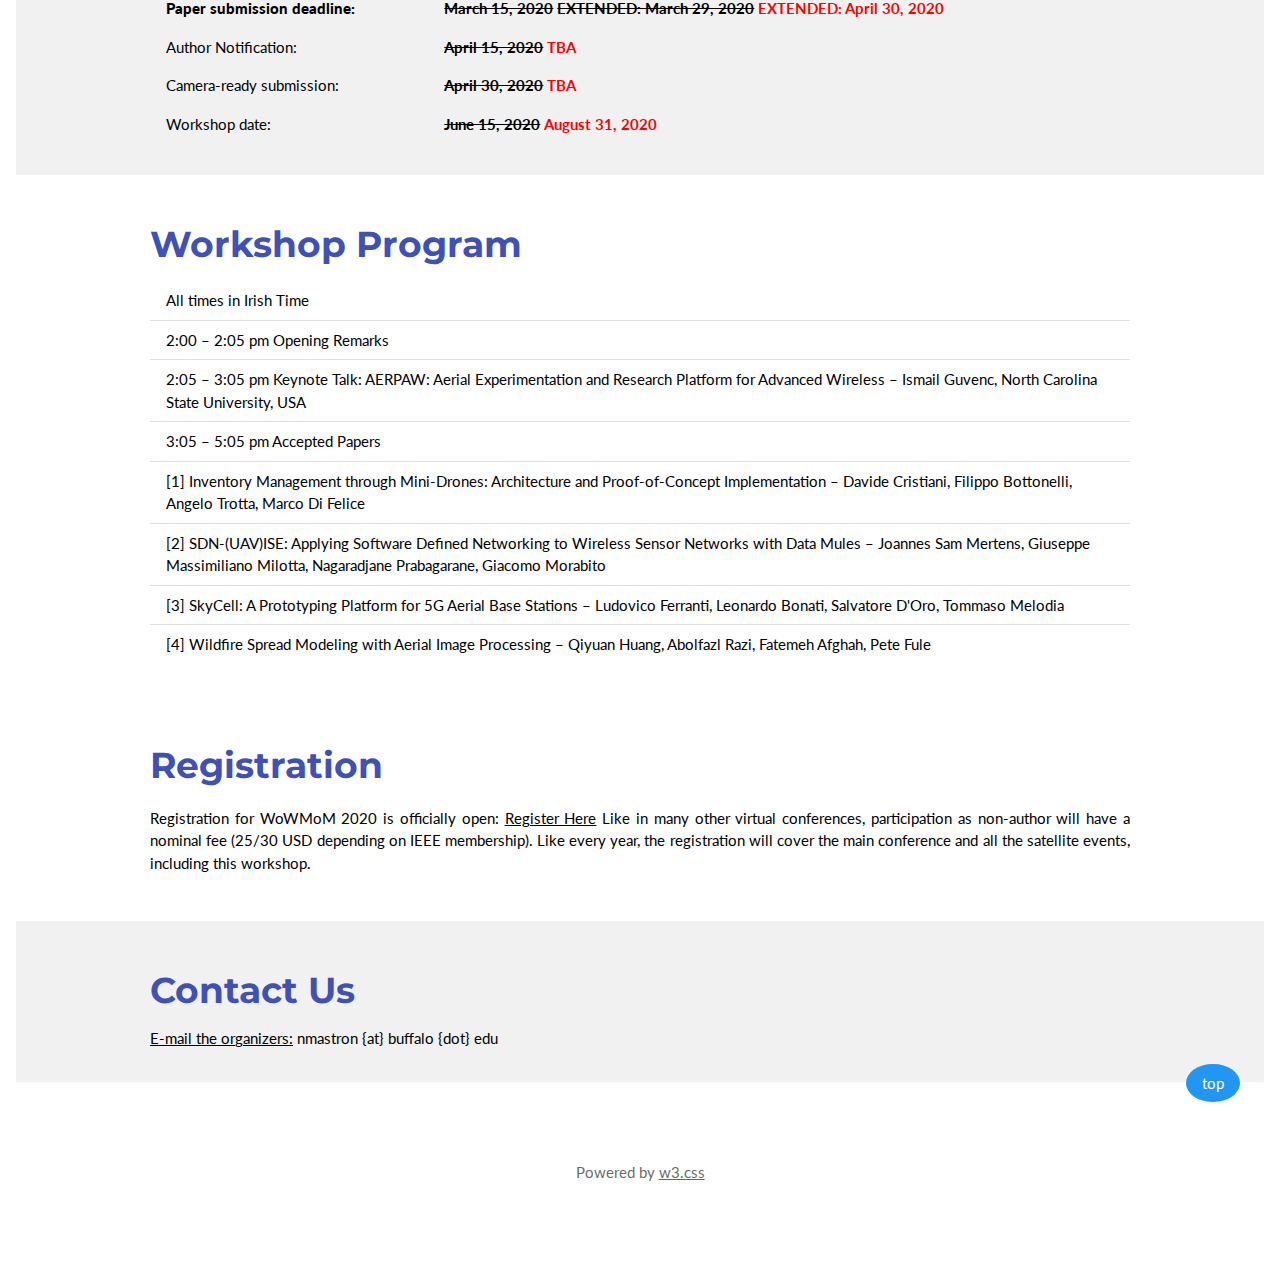
==== commit 5e717ca0: "Added registration info" ====
--- a/2020/index.html
+++ b/2020/index.html
@@ -44,6 +44,7 @@
             <a href="#committees" class="w3-bar-item w3-button w3-padding-large">Committees</a>
             <a href="#dates" class="w3-bar-item w3-button w3-padding-large">Important Dates</a>
             <a href="#program" class="w3-bar-item w3-button w3-padding-large">Program</a>
+            <a href="#registration" class="w3-bar-item w3-button w3-padding-large">Registration</a>		 
             <a href="#contact" class="w3-bar-item w3-button w3-padding-large">Contact</a>
          </div>
       </div>
@@ -179,7 +180,7 @@
                   <li> <a href="http://www.jakov.org/" target="_blank"> Jacob Chakareski</a>
                        <br> New Jersey Institute of Technology, USA
                   
-                  <li> <a href="https://www.ics.uci.edu/~mlevorat/" target="_blank"> Fatemeh Afghah</a>
+                  <li> <a href="https://www.cefns.nau.edu/~fa334/" target="_blank"> Fatemeh Afghah</a>
                        <br> Northern Arizona University, USA
                </ul>
 		       <br>
@@ -249,8 +250,17 @@
                        Qiyuan Huang, Abolfazl Razi, Fatemeh Afghah, Pete Fule
 	          </ul>
             </div>
-         </div>     
-	      
+         </div>
+
+         <div class="w3-row-padding w3-white w3-padding-32 w3-container" id="registration">
+            <div class="w3-content">
+               <h1 class="w3-xxlarge w3-text-indigo"><b>Registration</b></h1>
+               <p align="justify"> Registration for WoWMoM 2020 is officially open: <a href="http://www.eng.buffalo.edu/~nmastron/" target="_blank">Register Here</a>
+	       Like in many other virtual conferences, participation as non-author will have a nominal fee (25/30 USD depending on IEEE membership). 
+	       Like every year, the registration will cover the main conference and all the satellite events, including this workshop.</p>
+            </div>
+         </div>		    
+		    
          <div class="w3-row-padding w3-light-grey w3-padding-32 w3-container" id="contact">
             <div class="w3-content">
                <h1 class="w3-xxlarge w3-text-indigo"><b>Contact Us</b></h1>
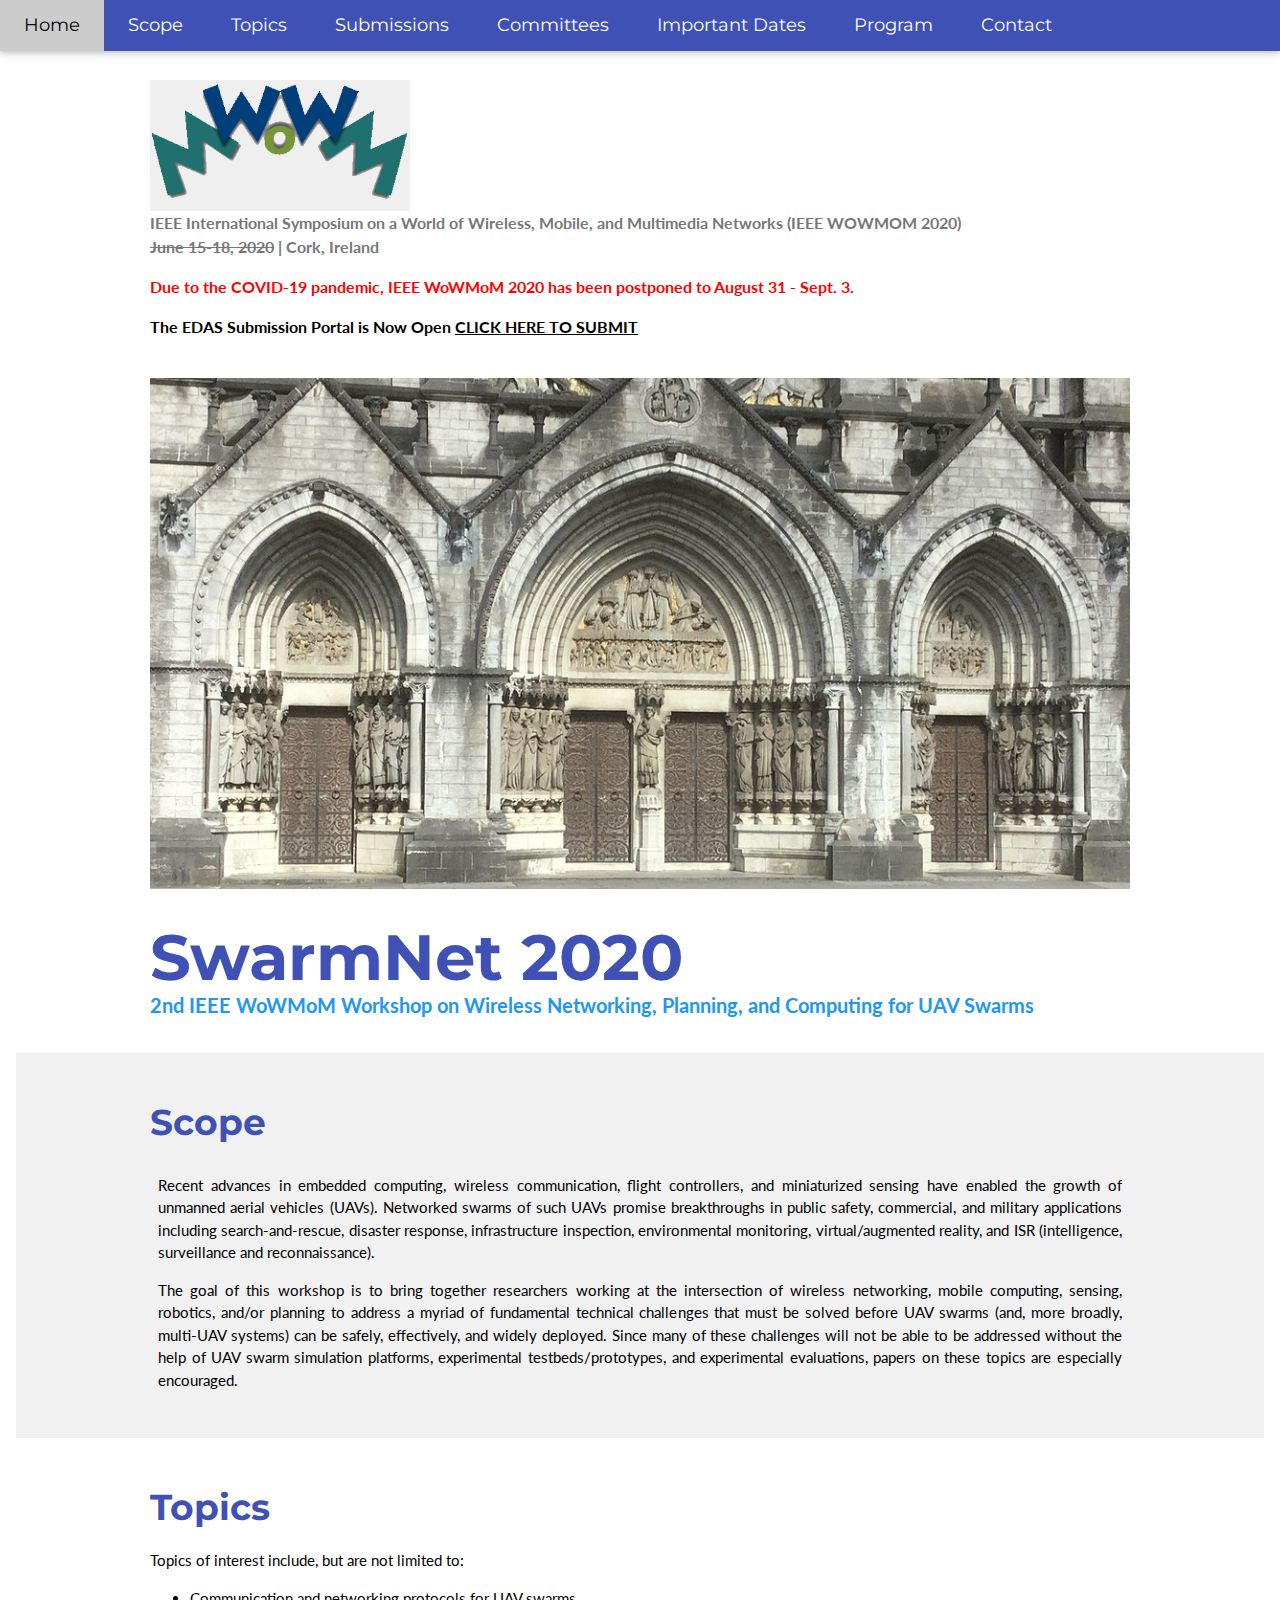
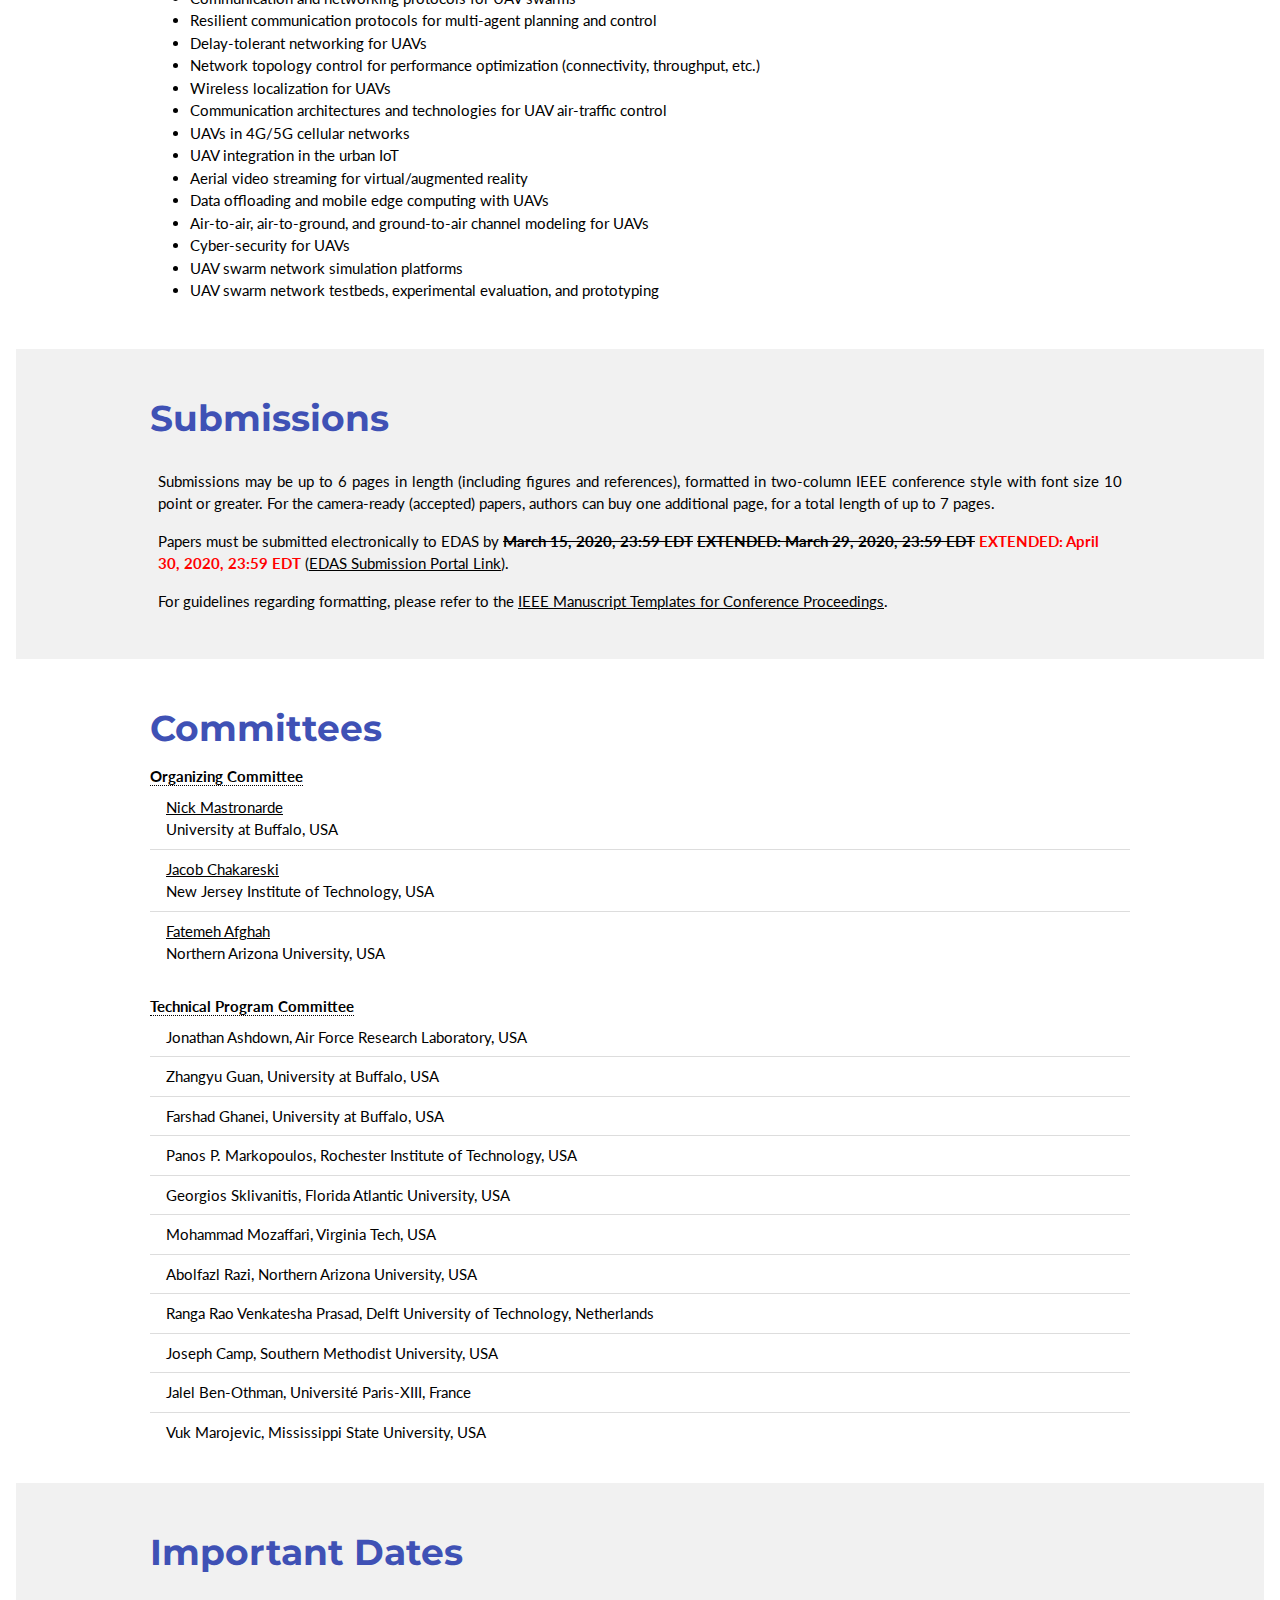
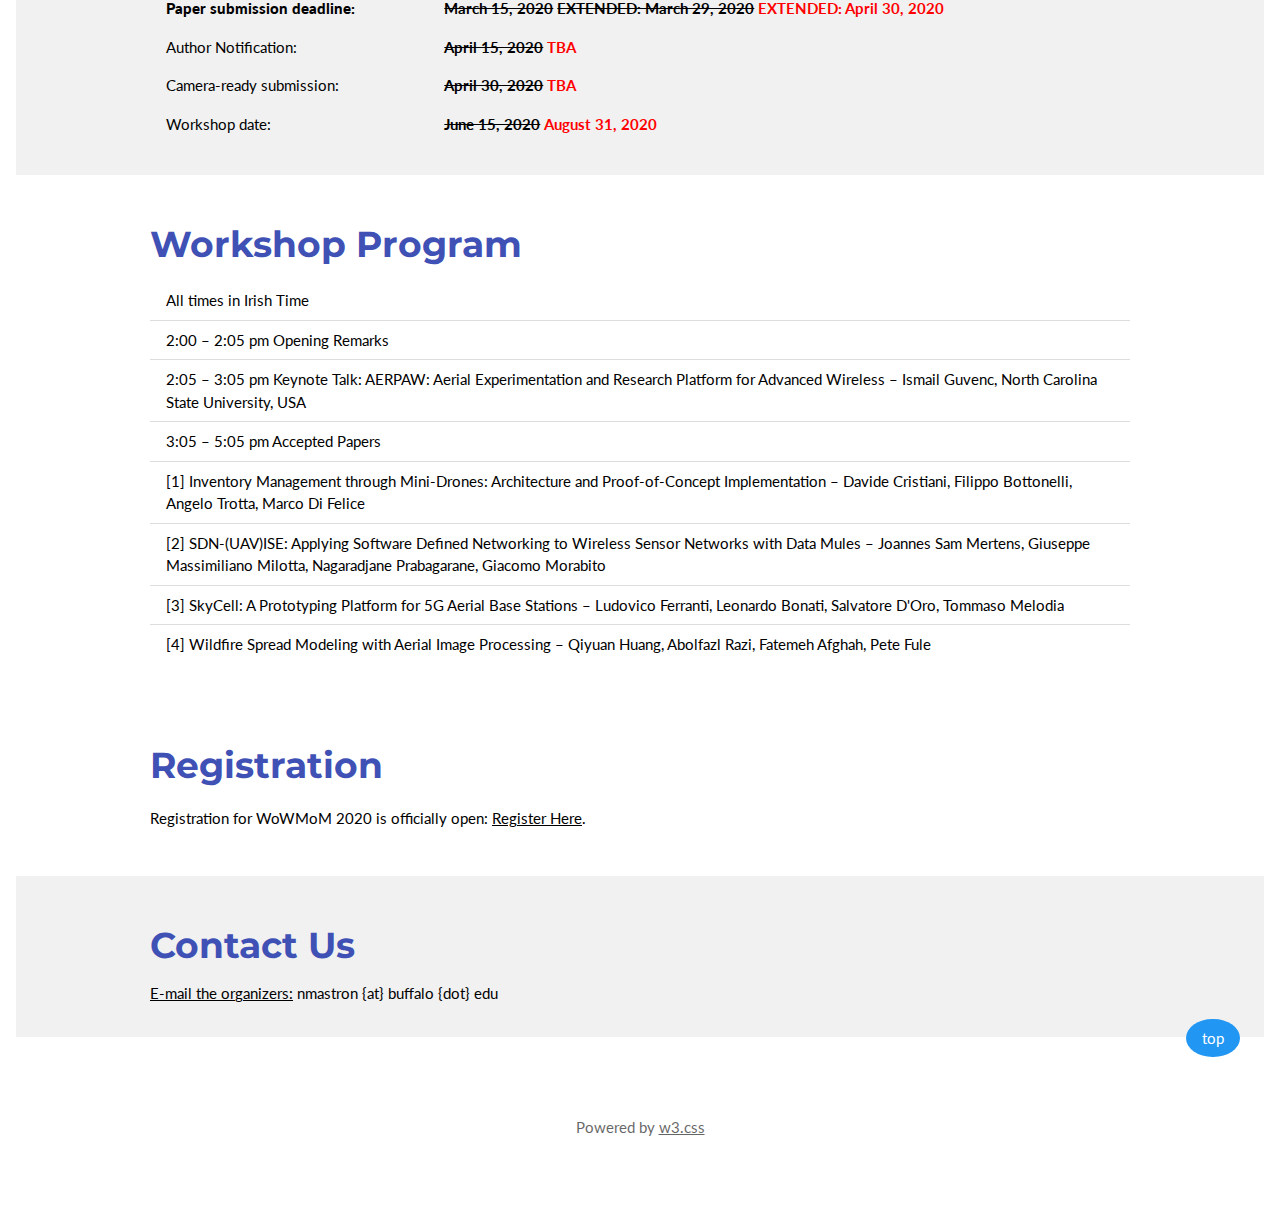
==== commit 1b7aa5ad: "Fixed registration link" ====
--- a/2020/index.html
+++ b/2020/index.html
@@ -255,9 +255,9 @@
          <div class="w3-row-padding w3-white w3-padding-32 w3-container" id="registration">
             <div class="w3-content">
                <h1 class="w3-xxlarge w3-text-indigo"><b>Registration</b></h1>
-               <p align="justify"> Registration for WoWMoM 2020 is officially open: <a href="http://www.eng.buffalo.edu/~nmastron/" target="_blank">Register Here</a>
-	       Like in many other virtual conferences, participation as non-author will have a nominal fee (25/30 USD depending on IEEE membership). 
-	       Like every year, the registration will cover the main conference and all the satellite events, including this workshop.</p>
+               <p align="justify"> Registration for WoWMoM 2020 is officially open: <a href="http://www.cs.ucc.ie/wowmom2020/registration/" target="_blank">Register Here</a>.</p>
+	       <p Like in many other virtual conferences, participation as non-author will have a nominal fee (25/30 USD depending on IEEE membership). 
+	       The registration covers the main conference and all the satellite events, including this workshop.</p>
             </div>
          </div>		    
 		    
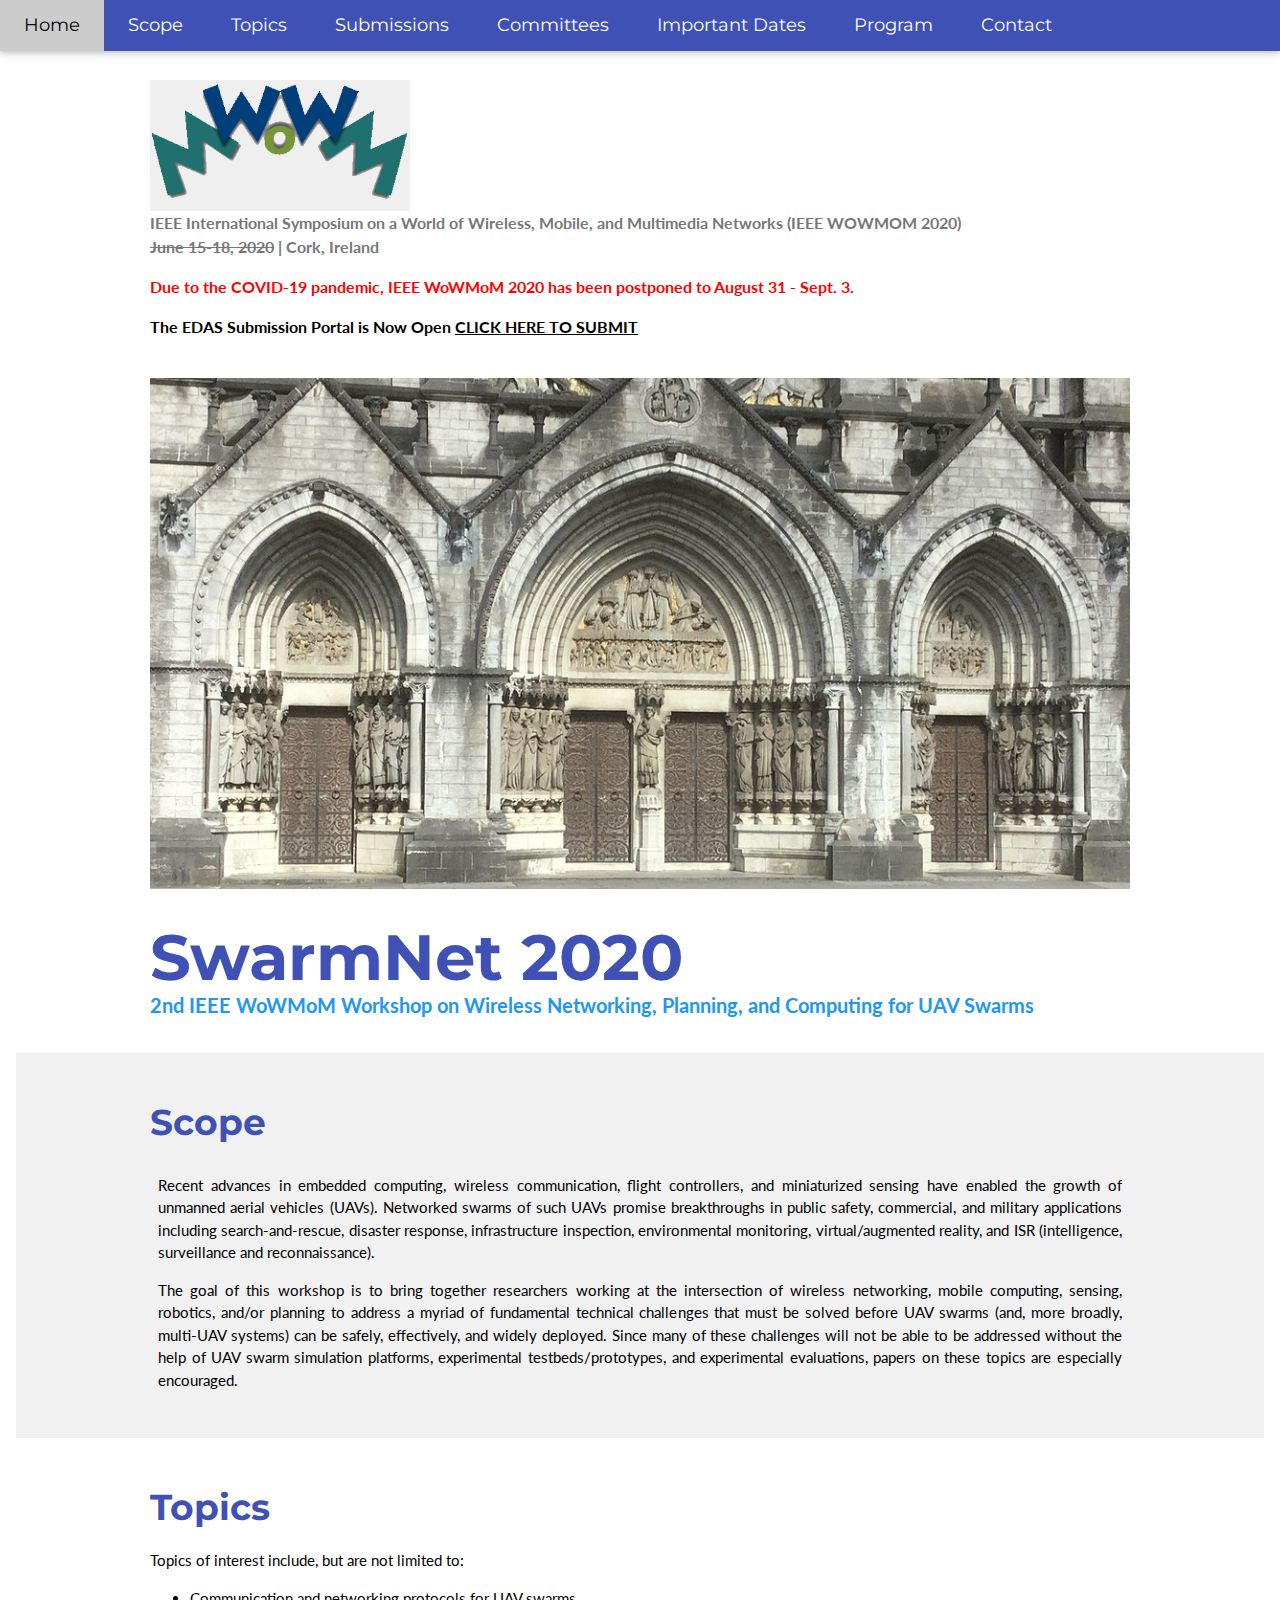
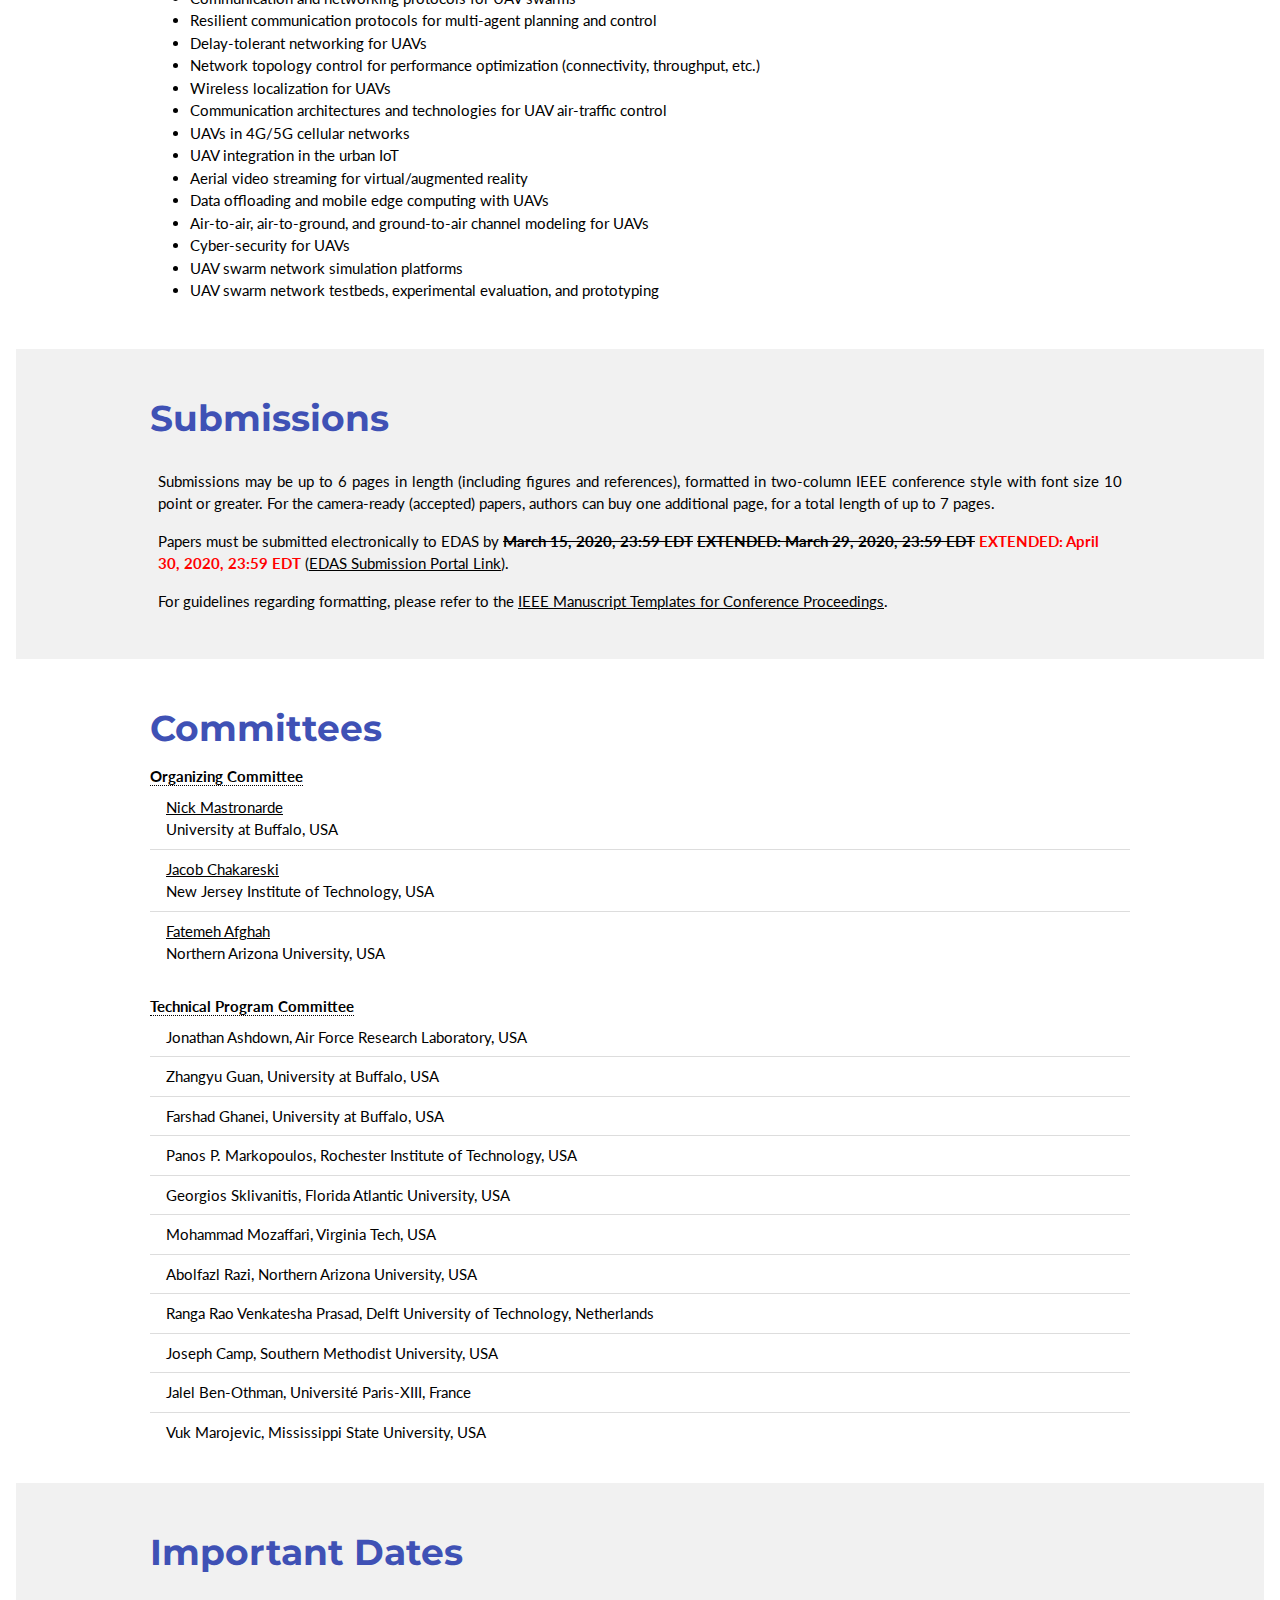
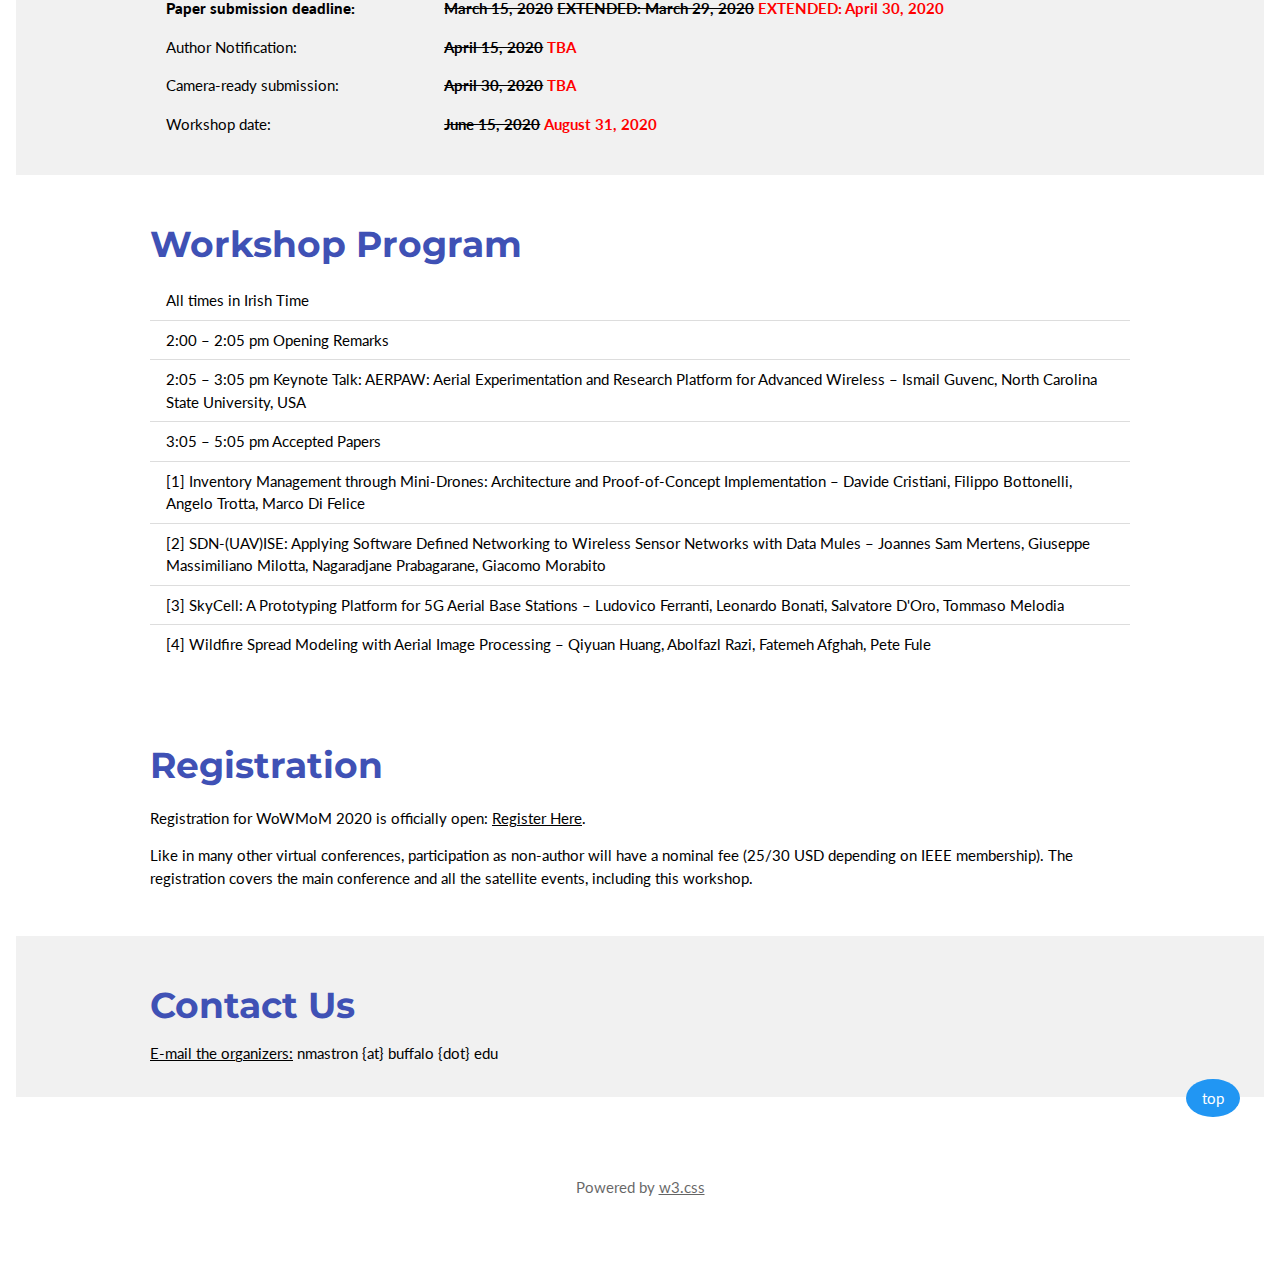
==== commit 1a15239d: "Fixed paragraph" ====
--- a/2020/index.html
+++ b/2020/index.html
@@ -256,7 +256,7 @@
             <div class="w3-content">
                <h1 class="w3-xxlarge w3-text-indigo"><b>Registration</b></h1>
                <p align="justify"> Registration for WoWMoM 2020 is officially open: <a href="http://www.cs.ucc.ie/wowmom2020/registration/" target="_blank">Register Here</a>.</p>
-	       <p Like in many other virtual conferences, participation as non-author will have a nominal fee (25/30 USD depending on IEEE membership). 
+	       <p> Like in many other virtual conferences, participation as non-author will have a nominal fee (25/30 USD depending on IEEE membership). 
 	       The registration covers the main conference and all the satellite events, including this workshop.</p>
             </div>
          </div>		    
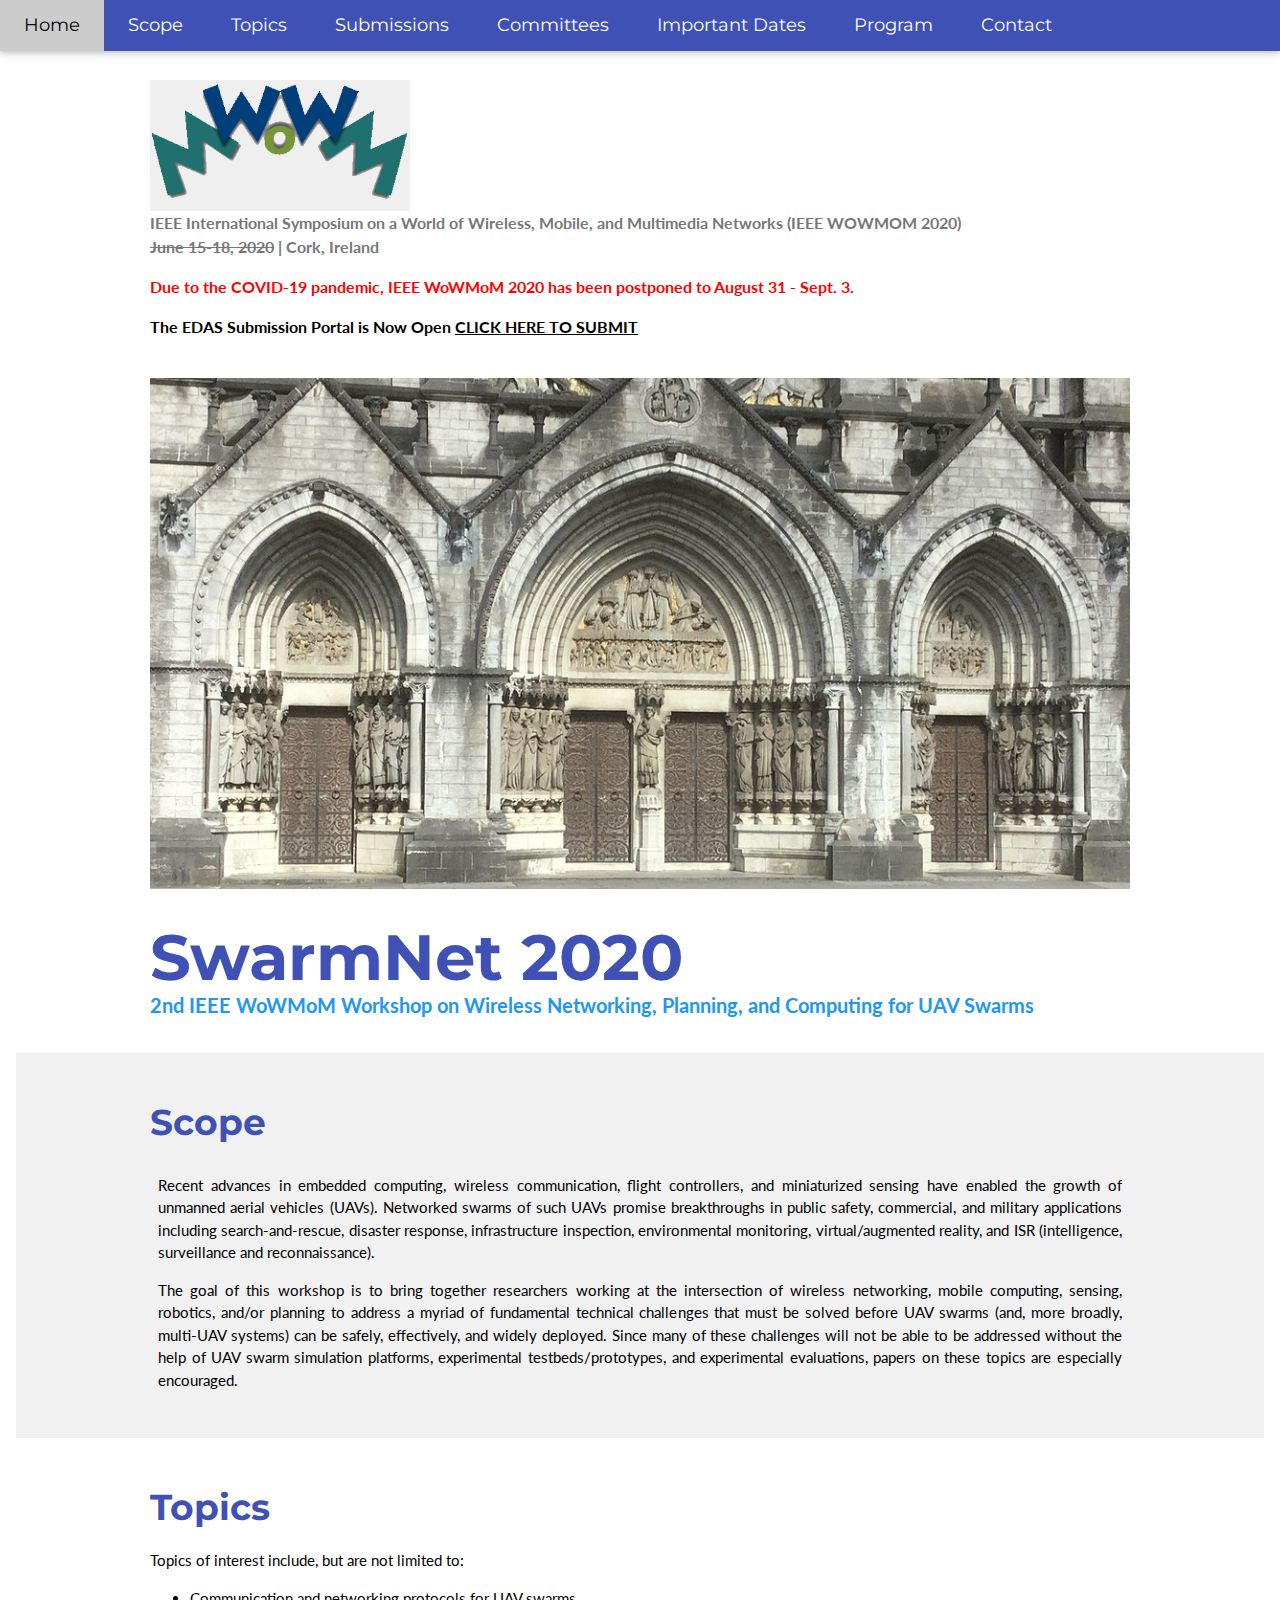
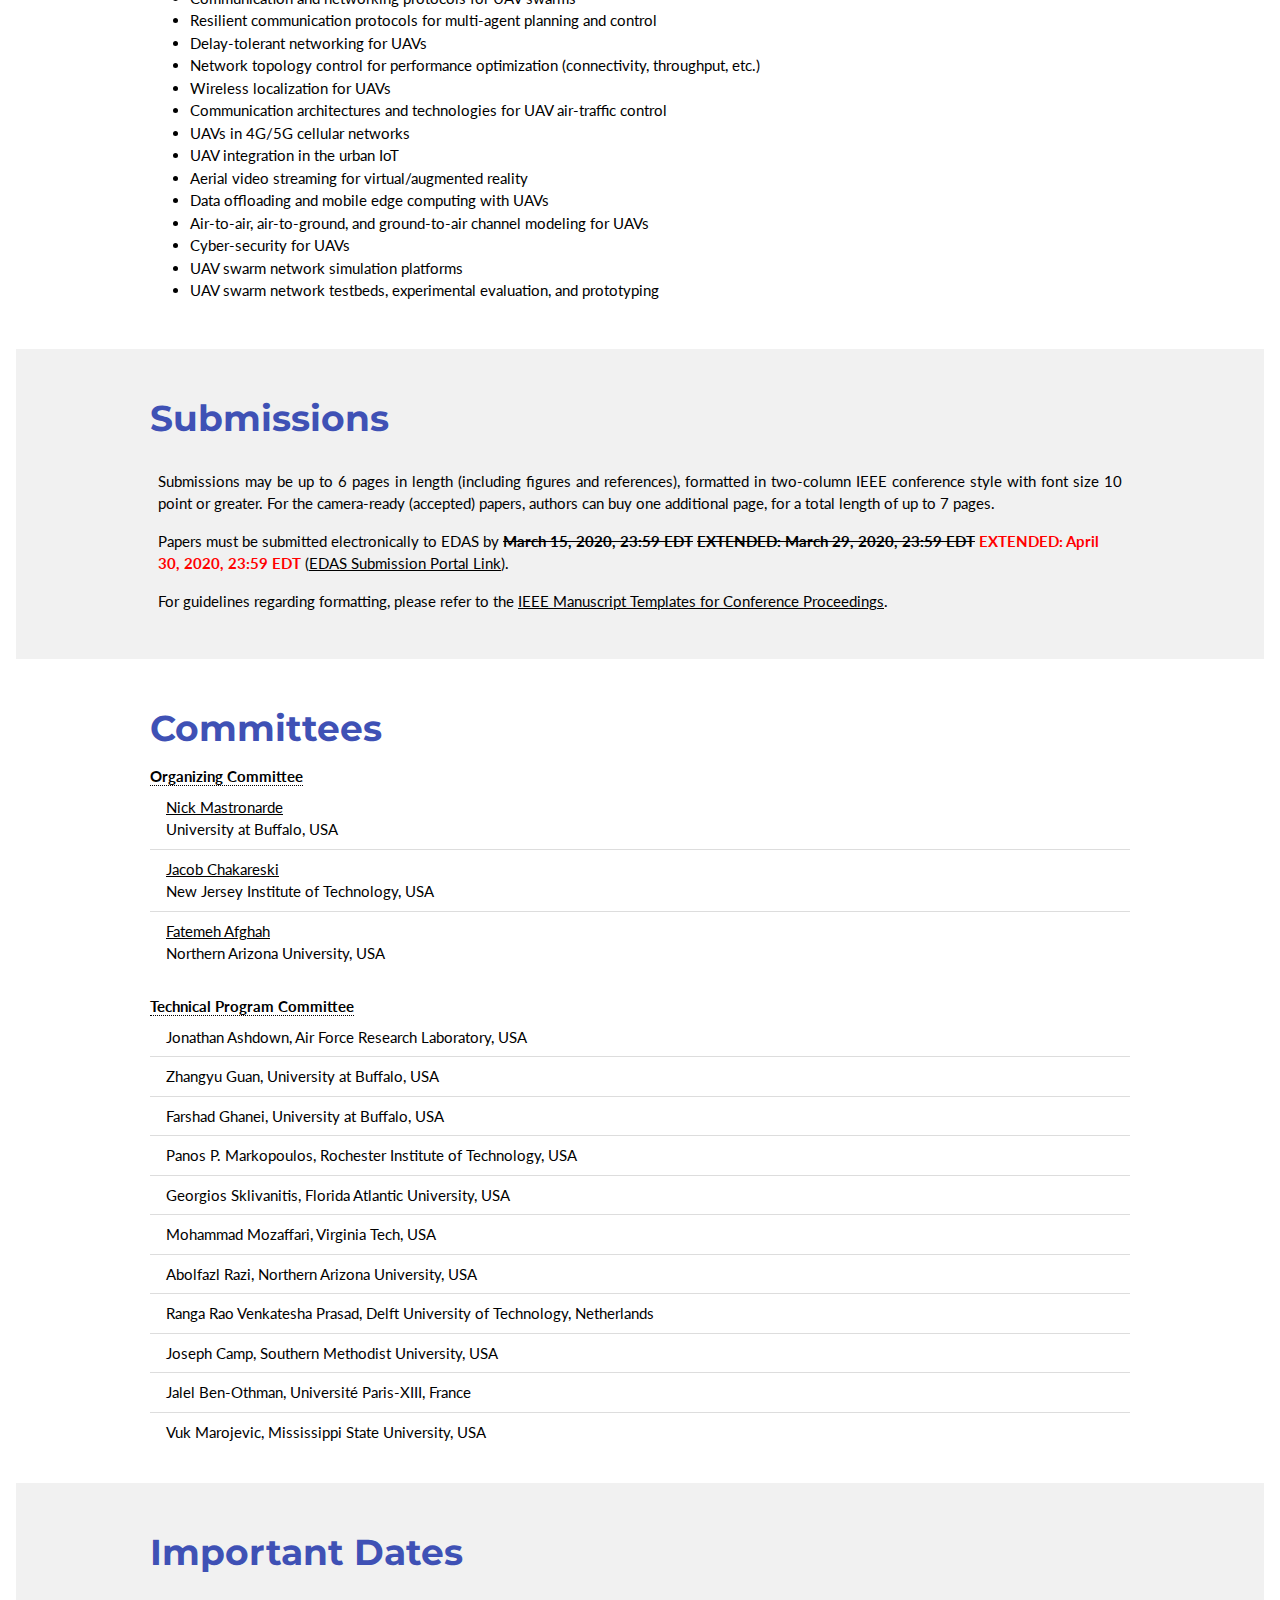
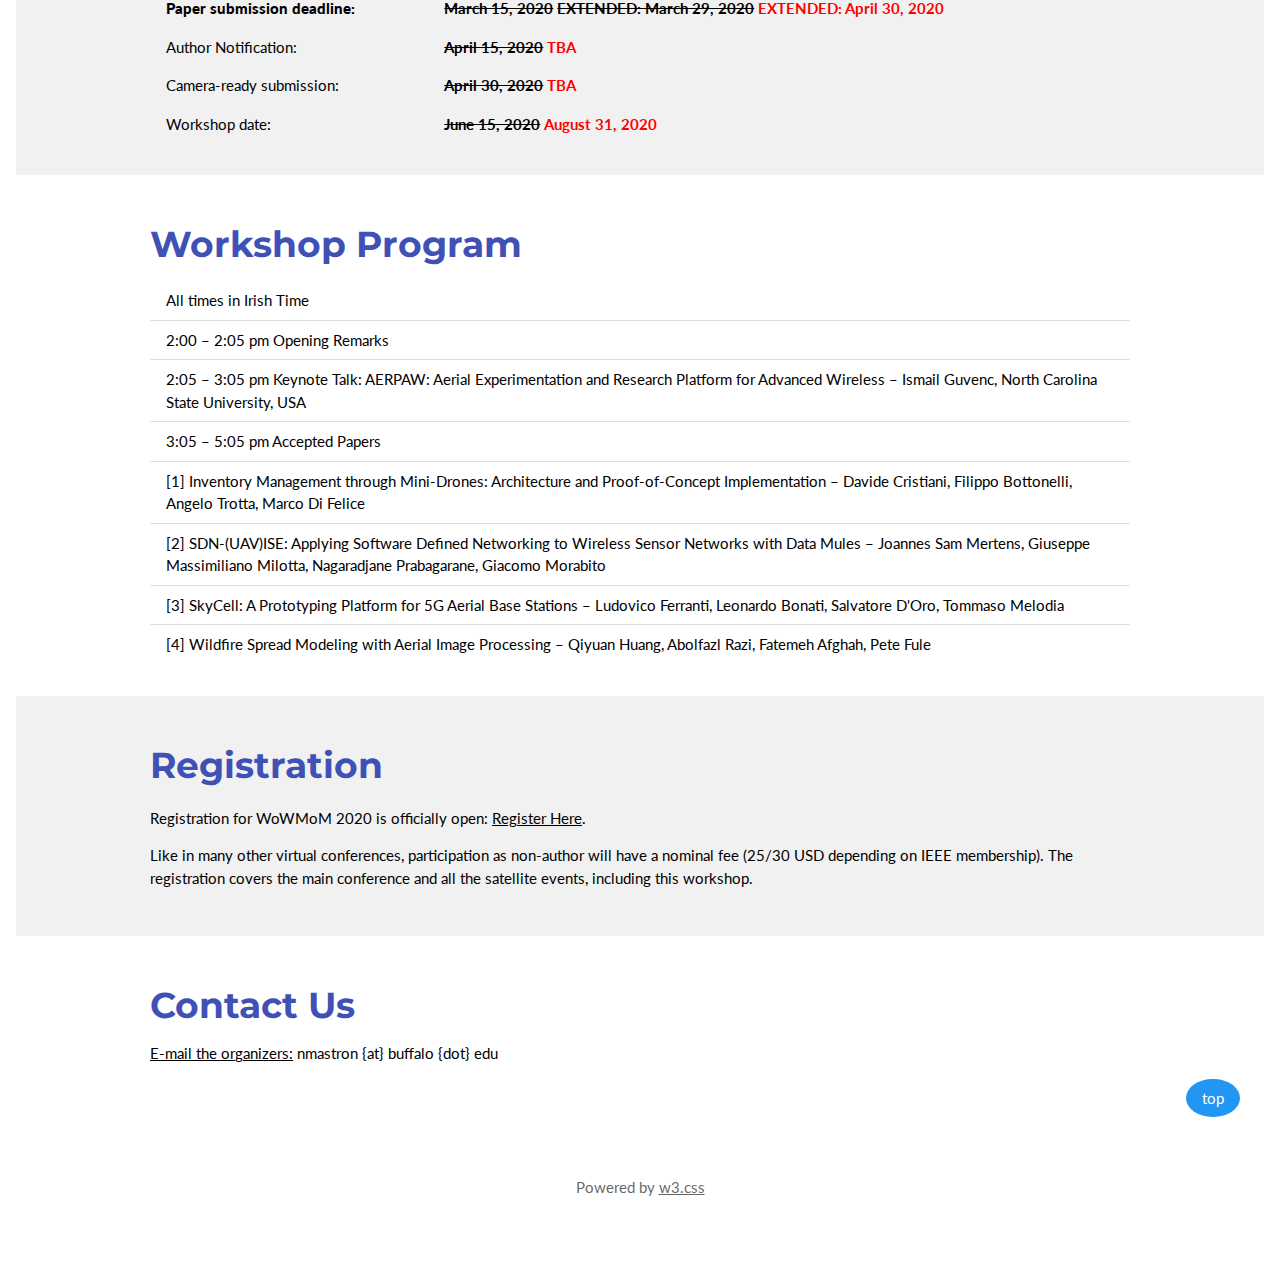
==== commit 0073042d: "Fixed registration box color" ====
--- a/2020/index.html
+++ b/2020/index.html
@@ -252,7 +252,7 @@
             </div>
          </div>
 
-         <div class="w3-row-padding w3-white w3-padding-32 w3-container" id="registration">
+         <div class="w3-row-padding w3-light-grey w3-padding-32 w3-container" id="registration">
             <div class="w3-content">
                <h1 class="w3-xxlarge w3-text-indigo"><b>Registration</b></h1>
                <p align="justify"> Registration for WoWMoM 2020 is officially open: <a href="http://www.cs.ucc.ie/wowmom2020/registration/" target="_blank">Register Here</a>.</p>
@@ -261,7 +261,7 @@
             </div>
          </div>		    
 		    
-         <div class="w3-row-padding w3-light-grey w3-padding-32 w3-container" id="contact">
+         <div class="w3-row-padding w3-white w3-padding-32 w3-container" id="contact">
             <div class="w3-content">
                <h1 class="w3-xxlarge w3-text-indigo"><b>Contact Us</b></h1>
                <a href="mailto:nmastron@buffalo.edu" target="_top">E-mail the organizers:</a> nmastron 
